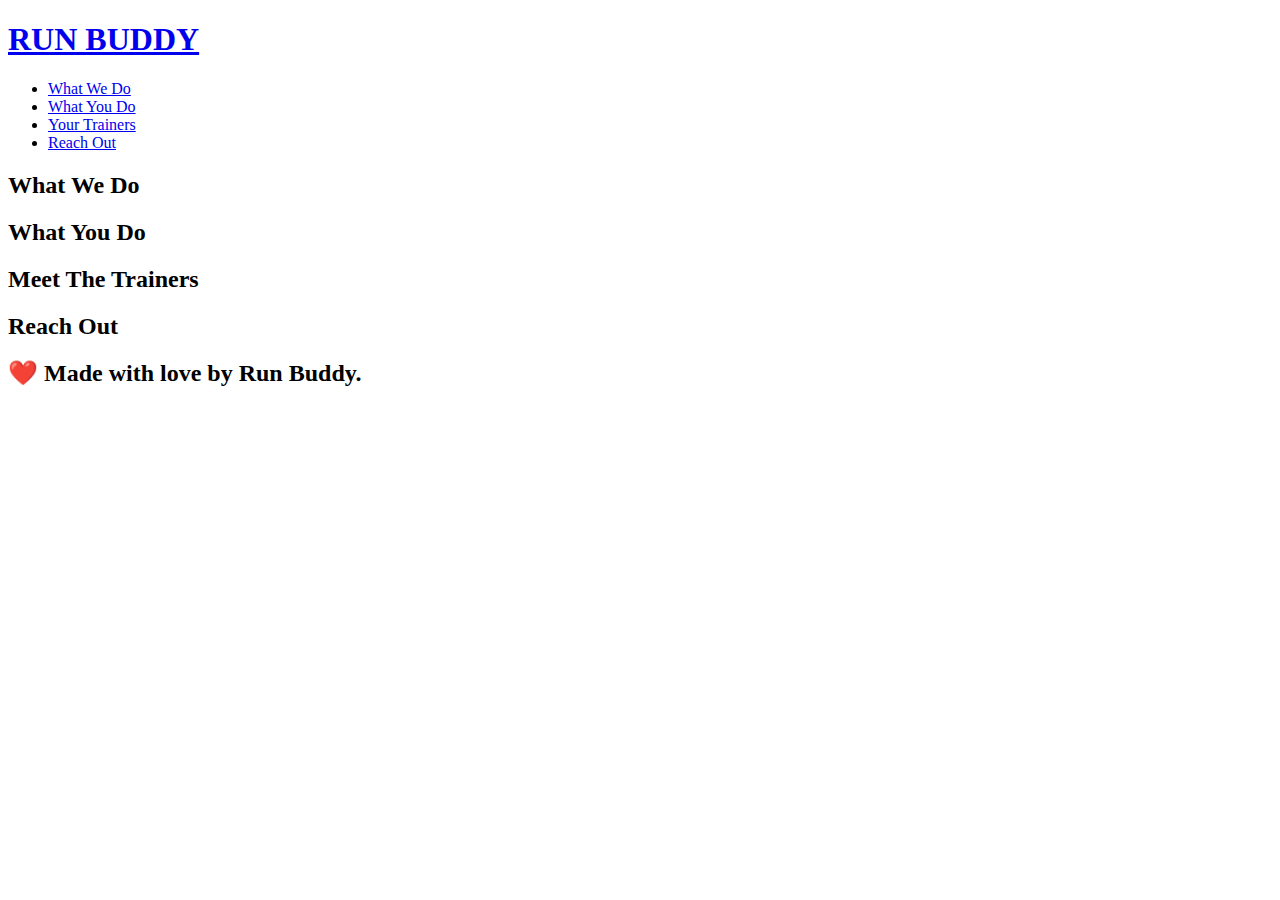
==== index.html @ e1e32506 "added <a href's" ====
<!DOCTYPE html>
<html lang="en">

<head>
    <meta charset="UTF-8"/>
    <title>Run Buddy</title>
</head>

<body>
    <!-- navigation -->
<header>
    <h1>
        <a href="/">RUN BUDDY</a>
    </h1>
    <nav><!-- Unordered list element -->
        <ul>
          <!-- List item element-->
          <li>
            <!-- Anchor element -->
            <a href="#what-we-do">What We Do</a>
          </li>
          <li>
            <a href="#what-you-do">What You Do</a>
          </li>
          <li>
            <a href="#your-trainers">Your Trainers</a>
          </li>
          <li>
            <a href="#reach-out">Reach Out</a>
          </li>
        </ul>
    </nav>
  </header>
  
  <!-- hero/jumbotron -->
  <section>
  </section>
  
  <!-- "what we do" section -->
  <section>
    <h2>What We Do</h2>
  </section>
  
  <!-- "what you do" section -->
  <section>
    <h2>What You Do</h2>
  </section>
  
  <!-- "meet the trainers" section -->
  <section>
    <h2>Meet The Trainers</h2>
  </section>
  
  <!-- "reach out" section -->
  <section>
    <h2>Reach Out</h2>
  </section>
  
  <!-- footer -->
  <footer>
    <h2>❤️ Made with love by Run Buddy.</h2>
  </footer>
</body>
</html>
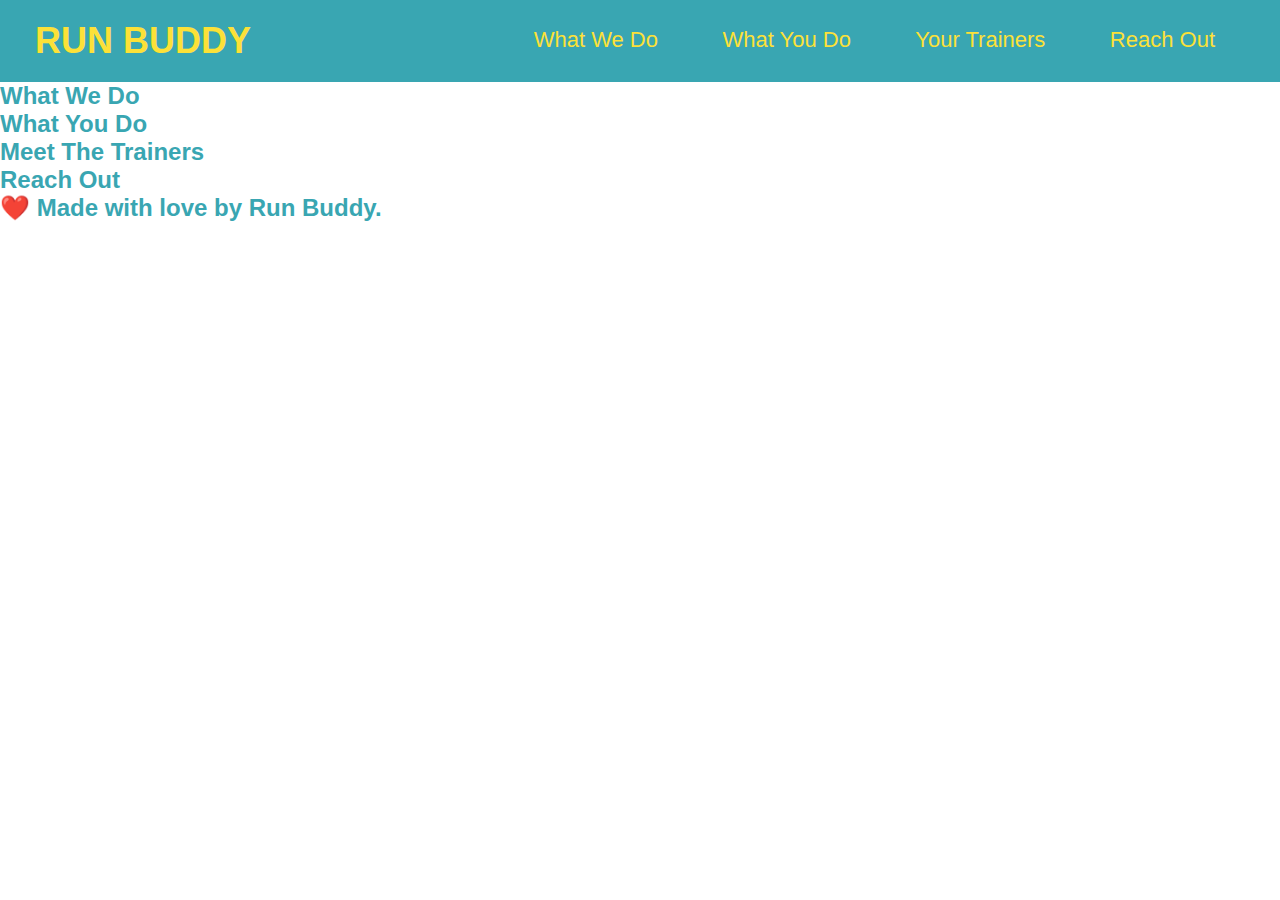
==== commit dd7326ea: "added details to header" ====
--- a/index.html
+++ b/index.html
@@ -4,10 +4,11 @@
 <head>
     <meta charset="UTF-8"/>
     <title>Run Buddy</title>
+    <link rel="stylesheet" href="./assets/css/style.css" />
 </head>
 
 <body>
-    <!-- navigation -->
+  
 <header>
     <h1>
         <a href="/">RUN BUDDY</a>
--- a/assets/css/style.css
+++ b/assets/css/style.css
@@ -0,0 +1,36 @@
+* {
+  margin: 0;
+  padding: 0;
+}
+body {
+  color: #39a6b2;
+  font-family: Helvetica, Arial, sans-serif;
+  }
+  header {
+    padding: 20px 35px;
+    background-color: #39a6b2;
+  }
+  header h1 {
+    font-weight: bold;
+    font-size: 36px;
+    color: #fce138;
+    margin: 0;
+    display: inline;
+  }
+  
+  header a {
+    text-decoration: none;
+    color: #fce138;
+  }
+  header nav {
+    float: right;
+    margin: 7px 0;
+  }
+  header nav ul li {
+    display: inline;
+  }
+  header nav ul li a {
+    margin: 0 30px;
+    font-weight: lighter;
+    font-size: 22px;
+  }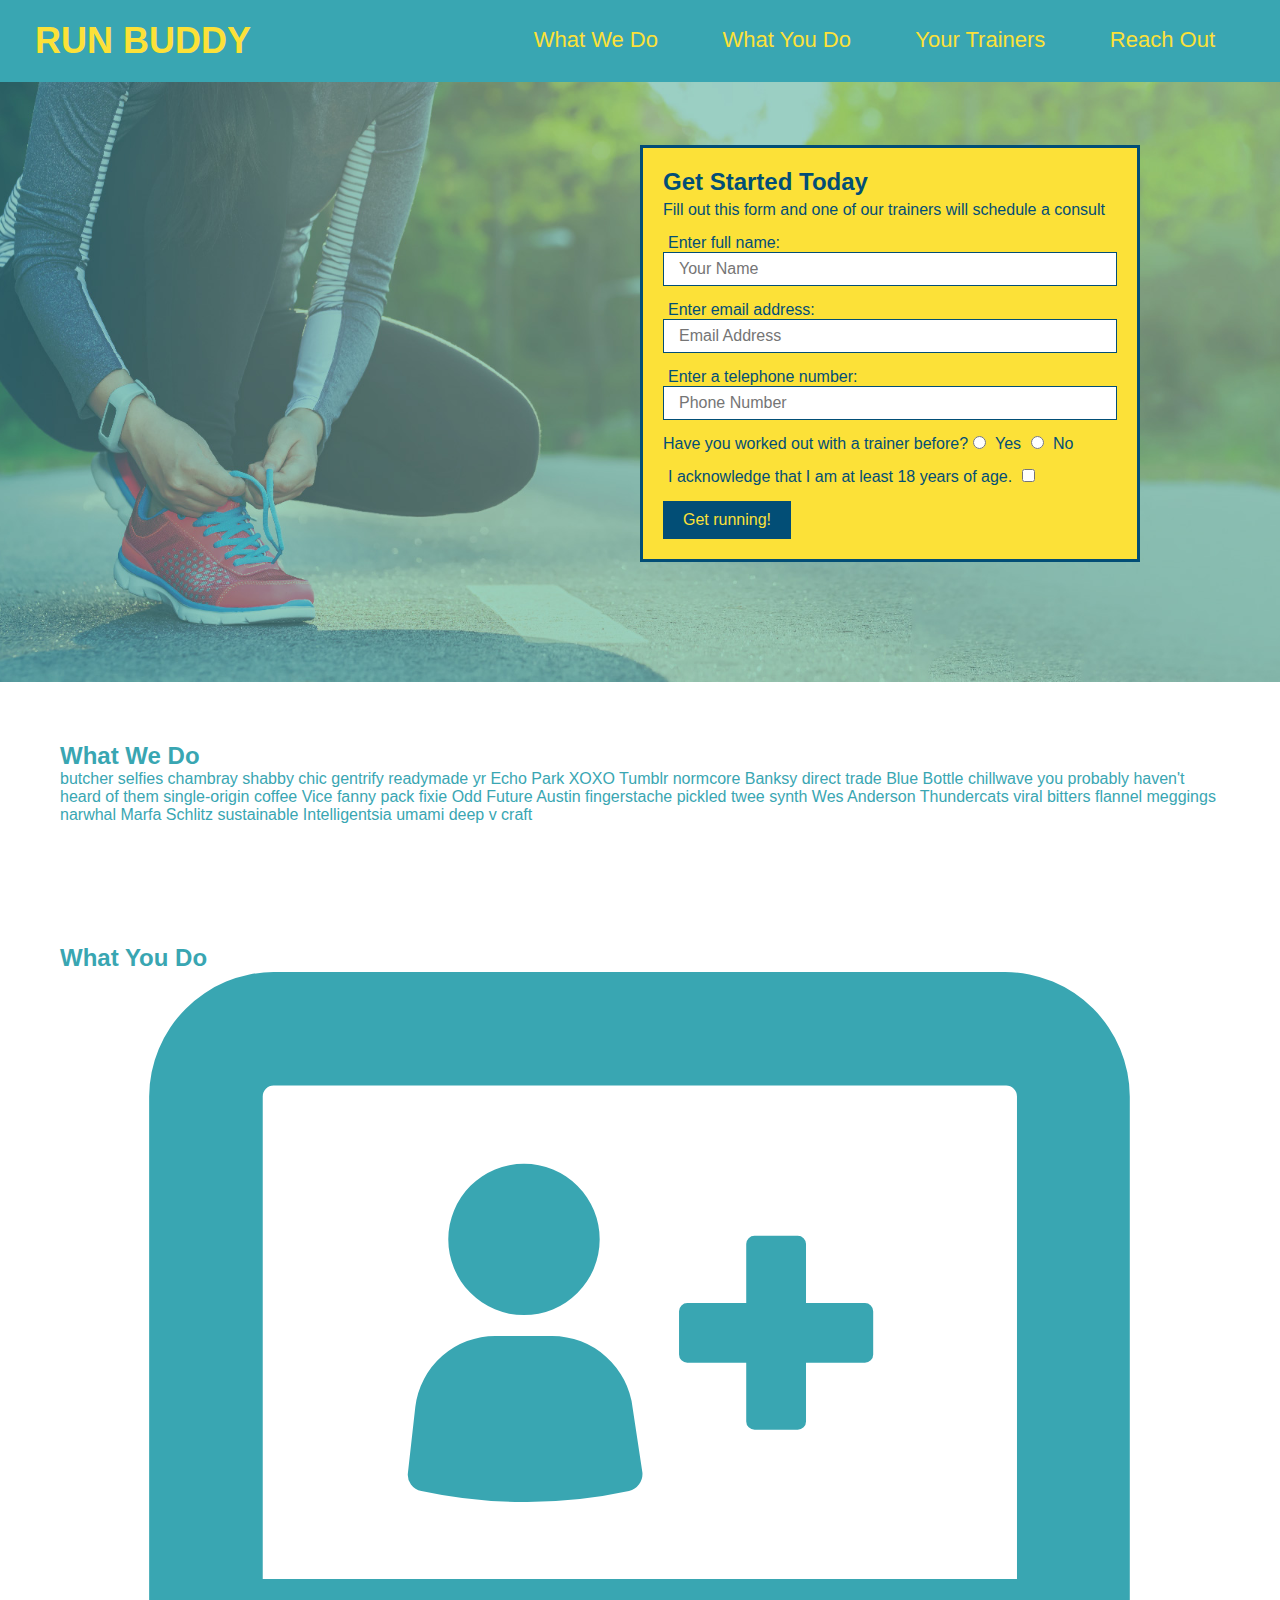
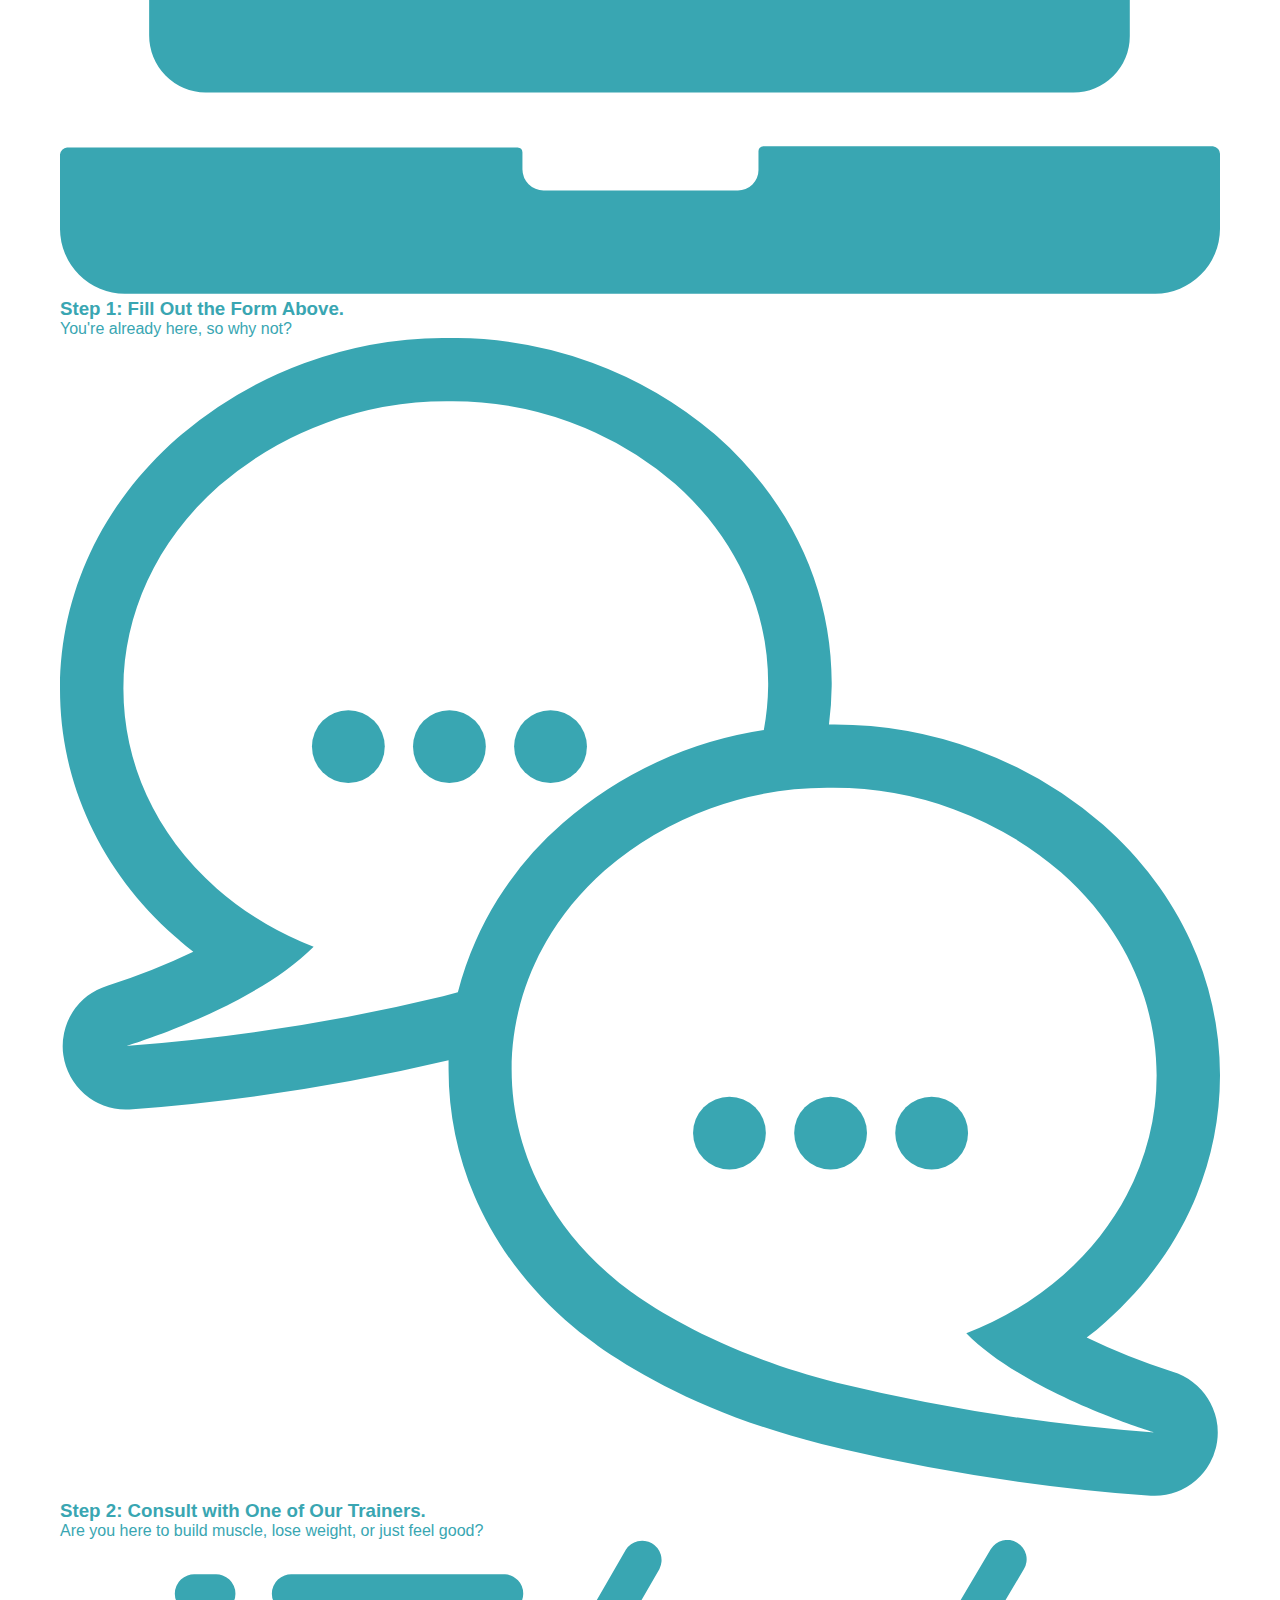
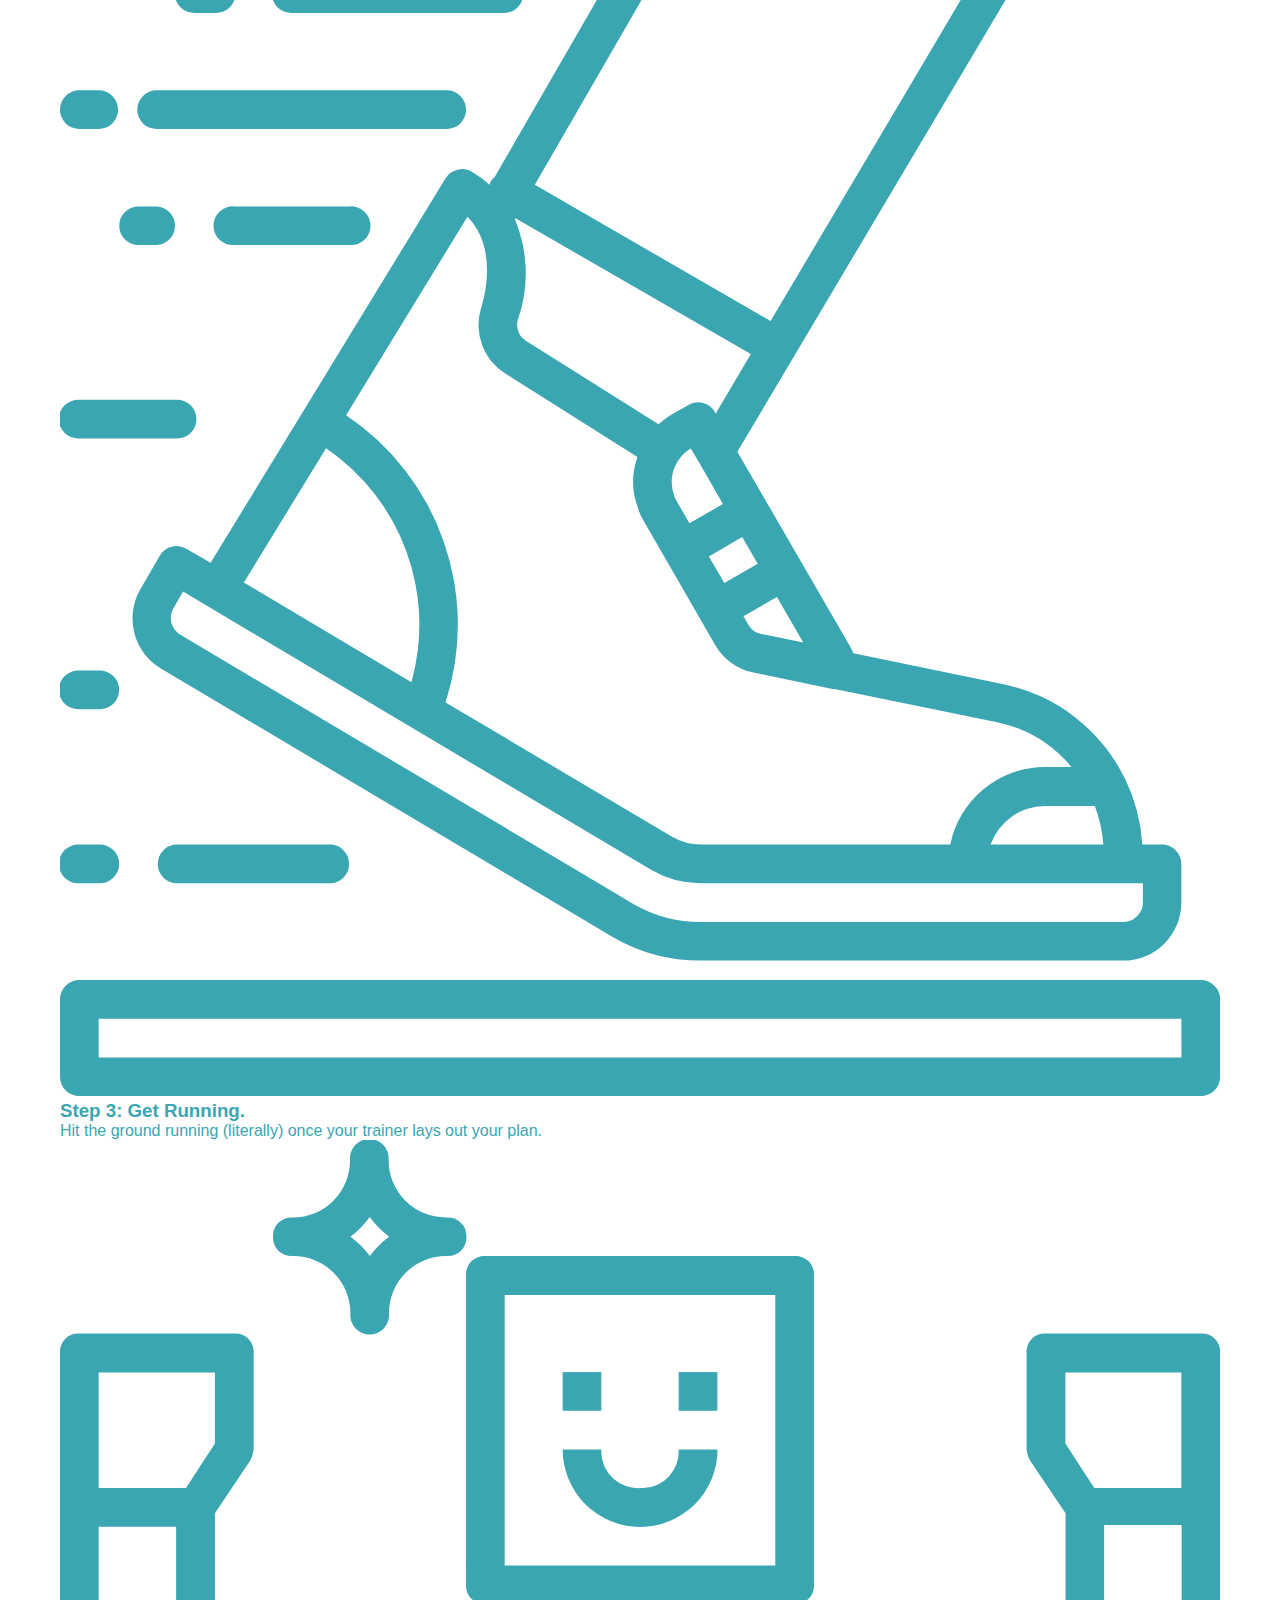
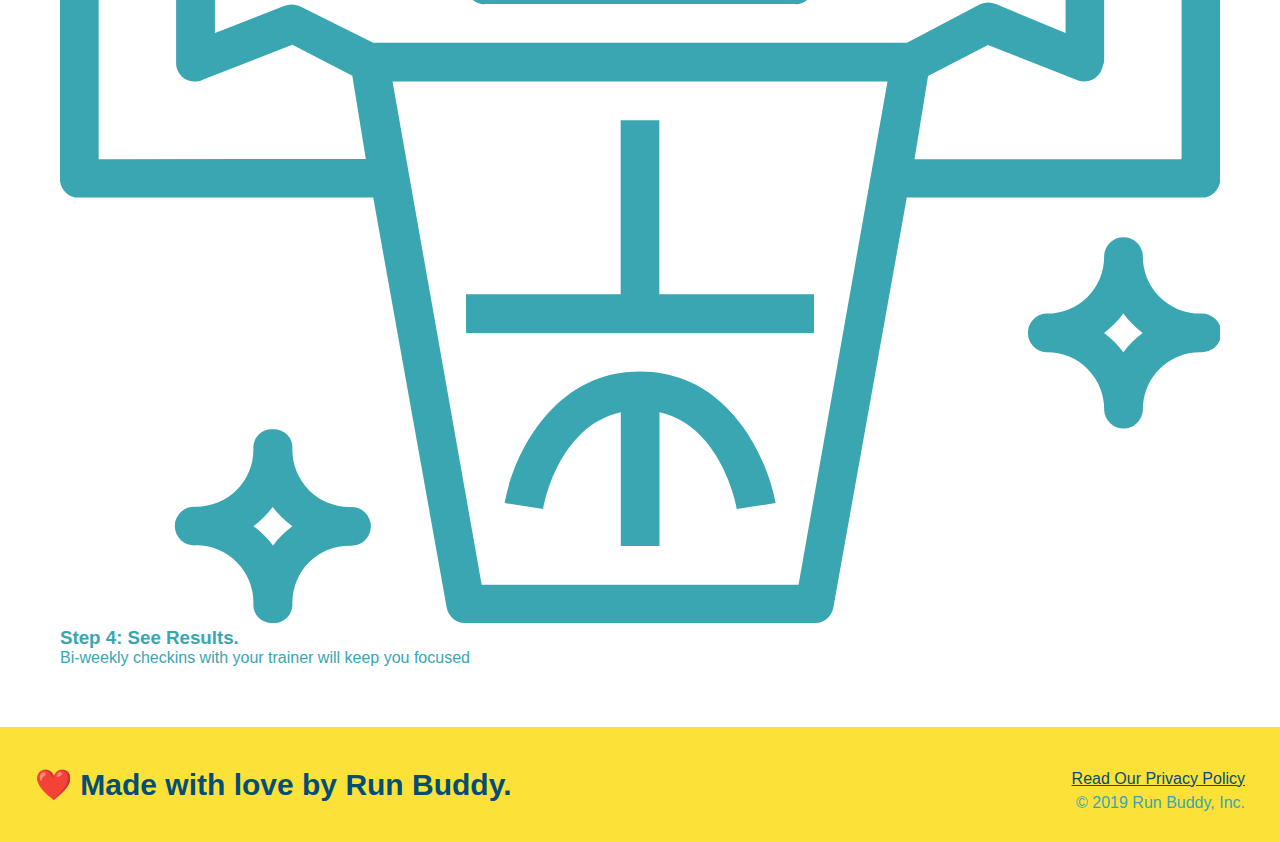
==== commit a3157966: "add what you do icons" ====
--- a/index.html
+++ b/index.html
@@ -8,7 +8,7 @@
 </head>
 
 <body>
-  
+
 <header>
     <h1>
         <a href="/">RUN BUDDY</a>
@@ -33,33 +33,87 @@
     </nav>
   </header>
   
-  <!-- hero/jumbotron -->
-  <section>
+  <!-- hero -->
+  <section class="hero">
+    <div class="hero-form">
+      <h3>Get Started Today</h3>
+      <p>Fill out this form and one of our trainers will schedule a consult</p>
+      <!-- Add form element -->
+  <form>
+  <label for="name">Enter full name:</label>
+  <input type="text" placeholder="Your Name" name="name" id="name" class="form-input">
+ 
+  <label for="email">Enter email address:</label>
+ <input type="text" placeholder="Email Address" name="email" id="email" class="form-input">
+ 
+ <label for="phone">Enter a telephone number:</label>
+ <input type="text" placeholder="Phone Number" name="phone" id="phone" class="form-input">
+ <p>
+  Have you worked out with a trainer before?
+  <input type="radio" name="trainer-confirm" id="trainer-yes" />
+  <label for="trainer-yes">Yes</label>
+  <input type="radio" name="trainer-confirm" id="trainer-no" />
+  <label for="trainer-no">No</label>
+</p>
+<p>
+  <label for="checkbox" >
+    I acknowledge that I am at least 18 years of age.
+  </label>
+  <input type="checkbox" name="age-confirm" id="checkbox" />
+</p>
+<button type="submit">
+  Get running!
+</button>
+  </form>
+    </div>
   </section>
+  <!-- end hero -->
   
   <!-- "what we do" section -->
-  <section>
+  <section id="what-we-do">
     <h2>What We Do</h2>
+    <p>
+      butcher selfies chambray shabby chic gentrify readymade yr Echo Park XOXO Tumblr normcore Banksy direct trade Blue Bottle chillwave you probably haven't heard of them single-origin coffee Vice fanny pack fixie Odd Future Austin fingerstache pickled twee synth Wes Anderson Thundercats viral bitters flannel meggings narwhal Marfa Schlitz sustainable Intelligentsia umami deep v craft
+    </p>
   </section>
   
   <!-- "what you do" section -->
-  <section>
+  <section id="what-you-do">
     <h2>What You Do</h2>
-  </section>
+    
+    <div>
+      <!-- insert this img element -->
+      <img src="./assets/images/step-1.svg" alt="" />
+      <h3>Step 1: Fill Out the Form Above.</h3>
+      <p>You're already here, so why not?</p>
+    </div>
   
-  <!-- "meet the trainers" section -->
-  <section>
-    <h2>Meet The Trainers</h2>
-  </section>
+    <div>
+      <img src="./assets/images/step-2.svg" alt="" />
+      <h3>Step 2: Consult with One of Our Trainers.</h3>
+      <p>Are you here to build muscle, lose weight, or just feel good?</p>
+    </div>
   
-  <!-- "reach out" section -->
-  <section>
-    <h2>Reach Out</h2>
+    <div>
+      <img src="./assets/images/step-3.svg" alt="" />
+      <h3>Step 3: Get Running.</h3>
+      <p>Hit the ground running (literally) once your trainer lays out your plan.</p>
+    </div>
+  
+    <div>
+      <img src="./assets/images/step-4.svg" alt="" />
+      <h3>Step 4: See Results.</h3>
+      <p>Bi-weekly checkins with your trainer will keep you focused</p>
+    </div>
   </section>
   
   <!-- footer -->
   <footer>
     <h2>❤️ Made with love by Run Buddy.</h2>
+    <div>
+      <a href="#">Read Our Privacy Policy</a><br />
+      &copy; 2019 Run Buddy, Inc.
+    </div>
   </footer>
 </body>
 </html>--- a/assets/css/style.css
+++ b/assets/css/style.css
@@ -1,6 +1,7 @@
 * {
   margin: 0;
   padding: 0;
+  box-sizing: border-box;
 }
 body {
   color: #39a6b2;
@@ -33,4 +34,73 @@
     margin: 0 30px;
     font-weight: lighter;
     font-size: 22px;
-  }+  }
+  footer {
+    background: #fce138;
+    width: 100%;
+    padding: 40px 35px;
+  }
+  footer h2 {
+    display: inline;
+    color: #024e76;
+    font-size: 30px;
+    margin: 0;
+  }
+  footer div {
+    float: right;
+    line-height: 1.5;
+    text-align: right;
+  }
+  footer a {
+    color: #024e76;
+  }
+  section {
+    padding: 60px;
+  }
+  /* Hero Style Start */
+.hero {
+  background-image: url("../images/hero-bg.jpg");
+  height: 600px;
+  background-size: cover;
+  background-position: center;
+  position: relative;
+}
+.hero-form button {
+  color: #fce138;
+  background-color: #024e76;
+  border: none;
+  padding: 10px 20px;
+  font-size: 16px;
+}
+/* Hero Style End */
+.hero-form {
+  border: solid 3px #024e76;
+  background-color: #fce138;
+  padding: 20px;
+  width: 500px;
+  color: #024e76;
+  position: absolute;
+  bottom: 120px;
+  right: 140px;
+}
+.hero-form h3 {
+  font-size: 24px;
+  margin: 0;
+}
+
+.hero-form p {
+  margin: 5px 0 15px 0;
+}
+
+.form-input {
+  border: 1px solid #024e76;
+  display: block;
+  padding: 7px 15px;
+  font-size: 16px;
+  color: #024e76;
+  width: 100%;
+  margin-bottom: 15px;
+}
+.hero-form label {
+  margin: 0 5px;
+}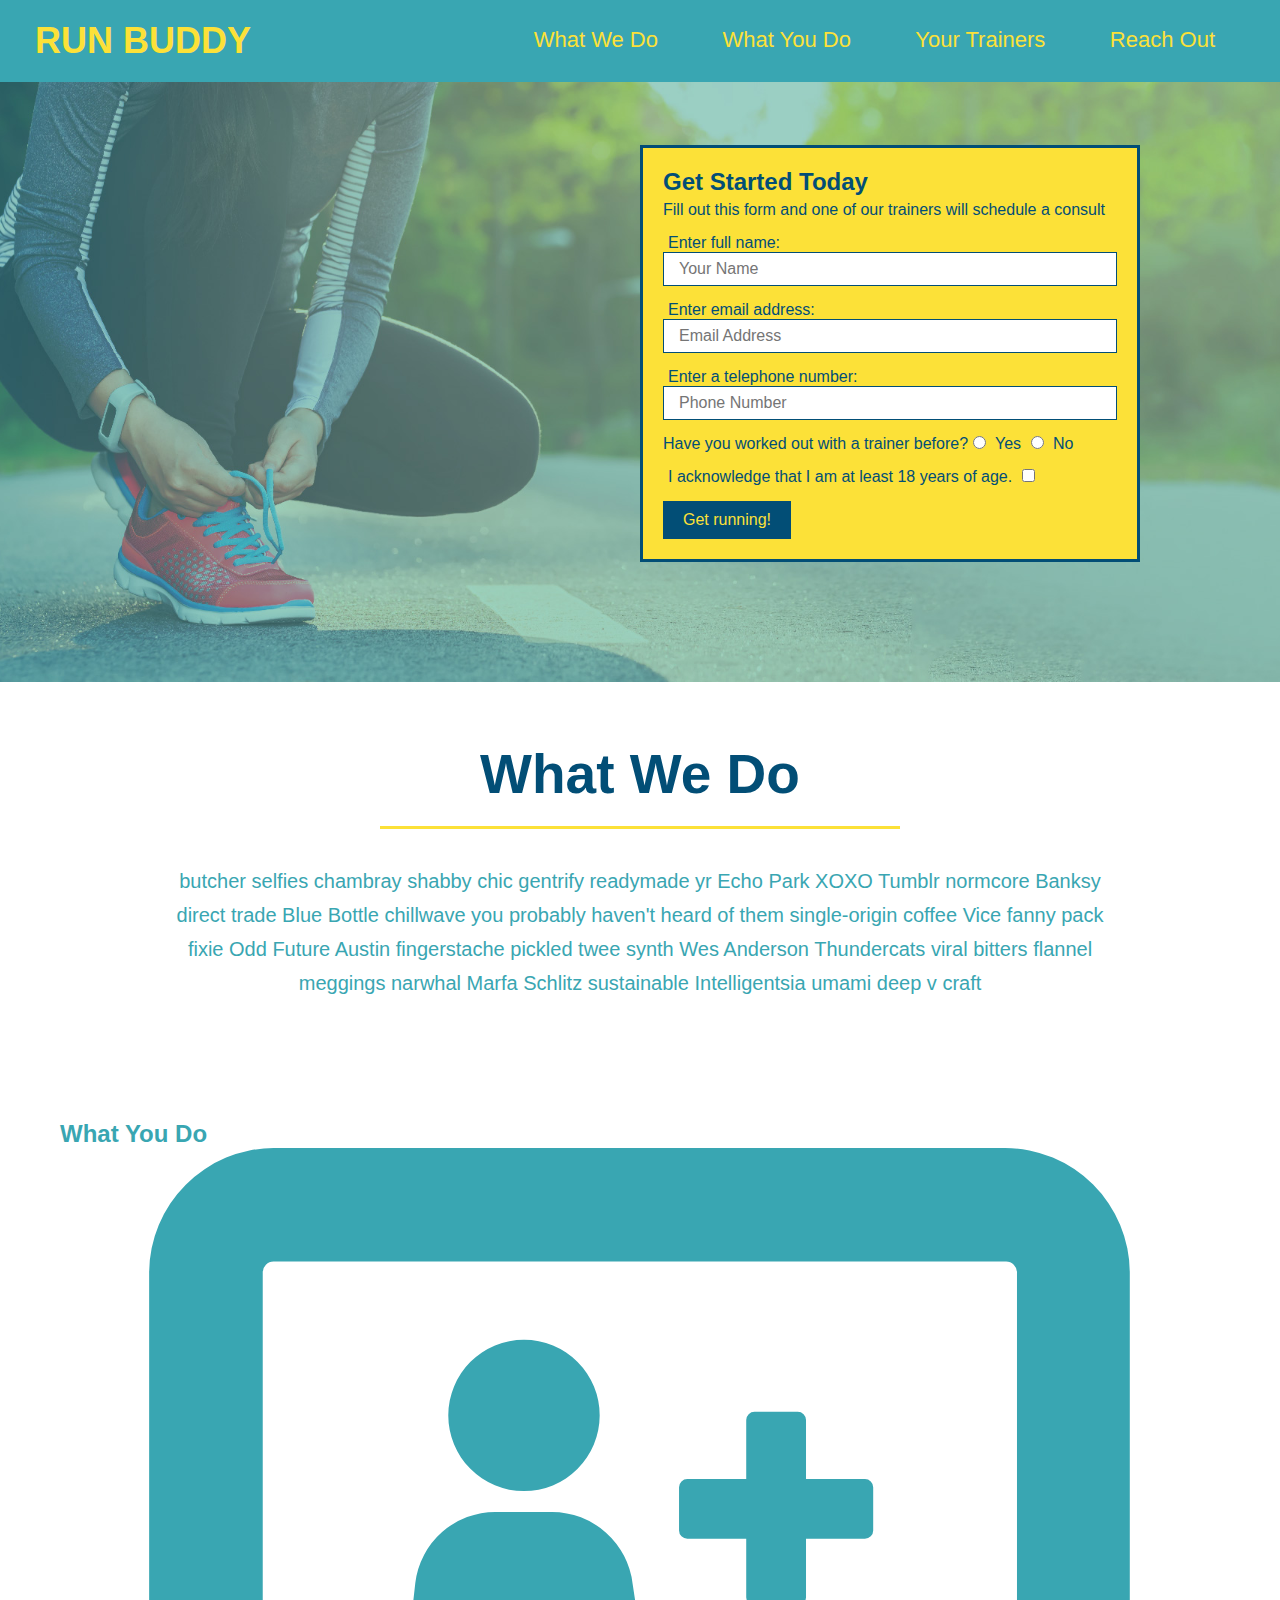
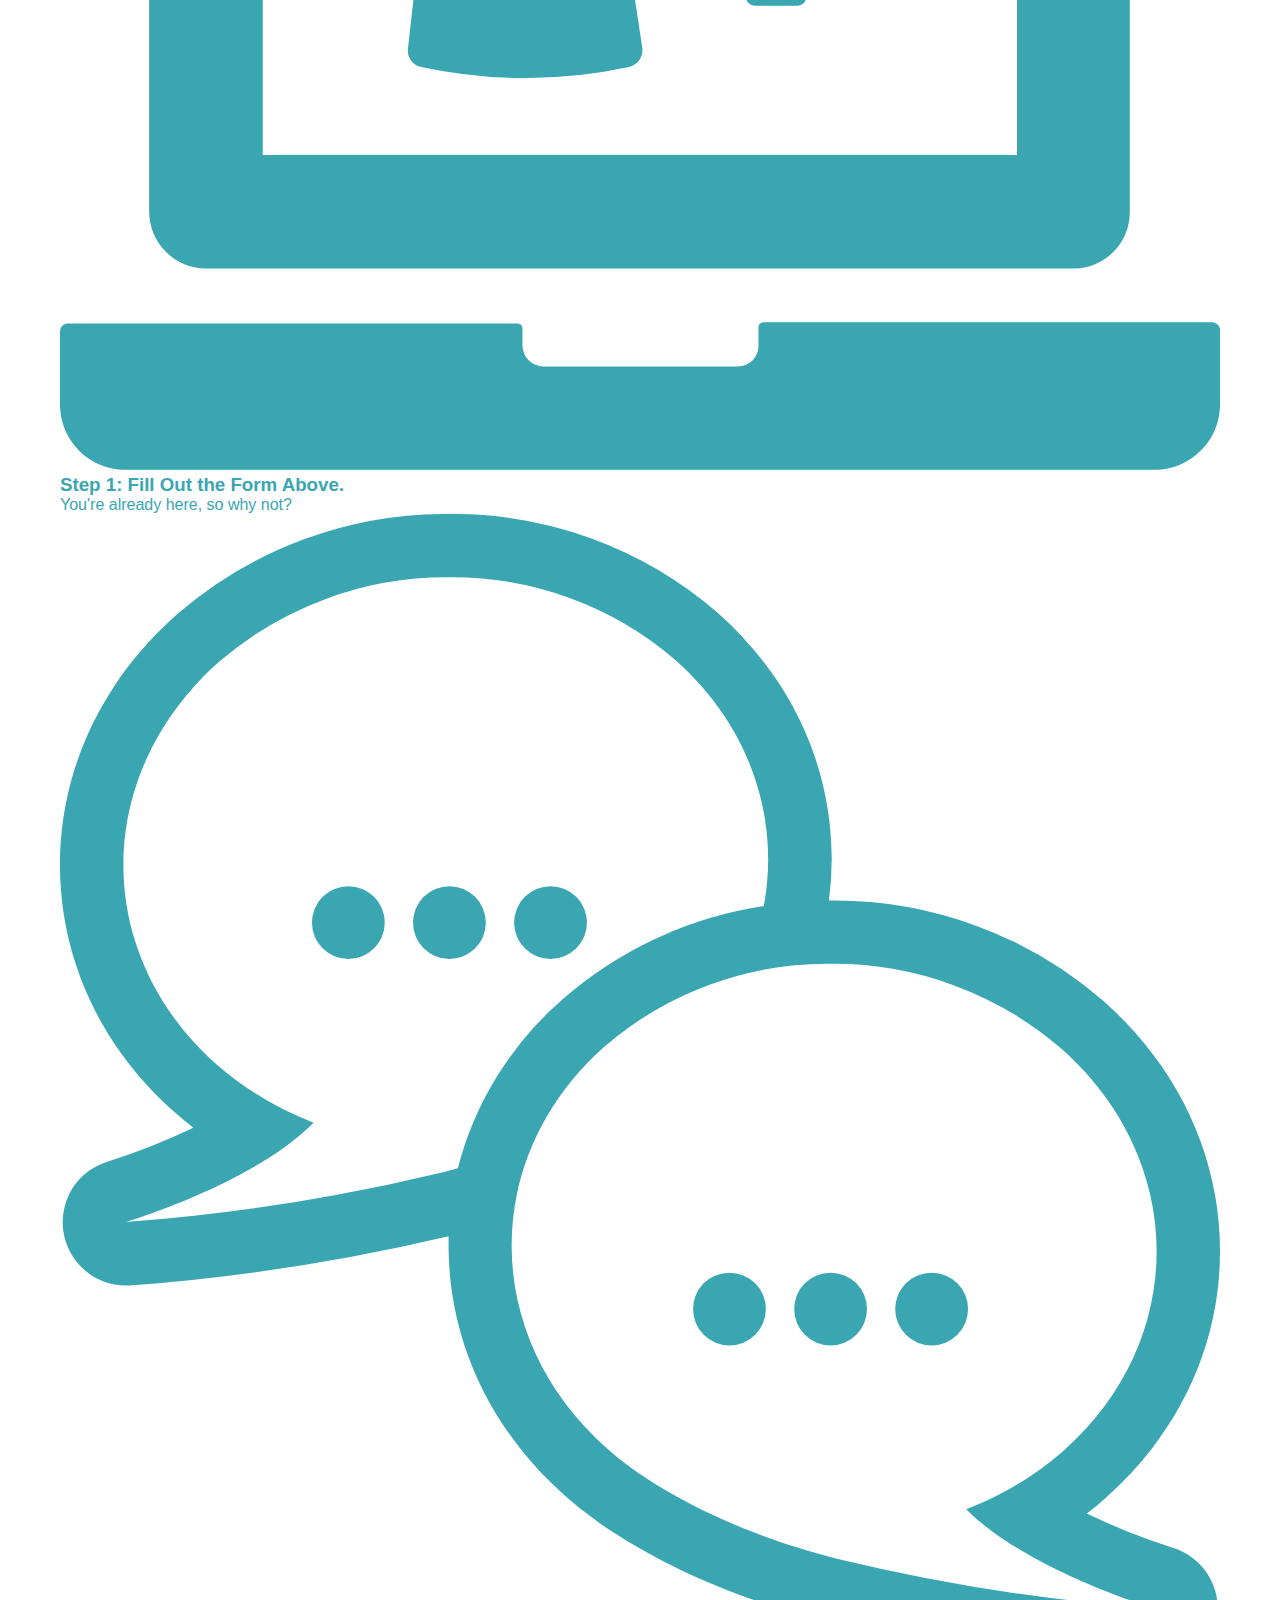
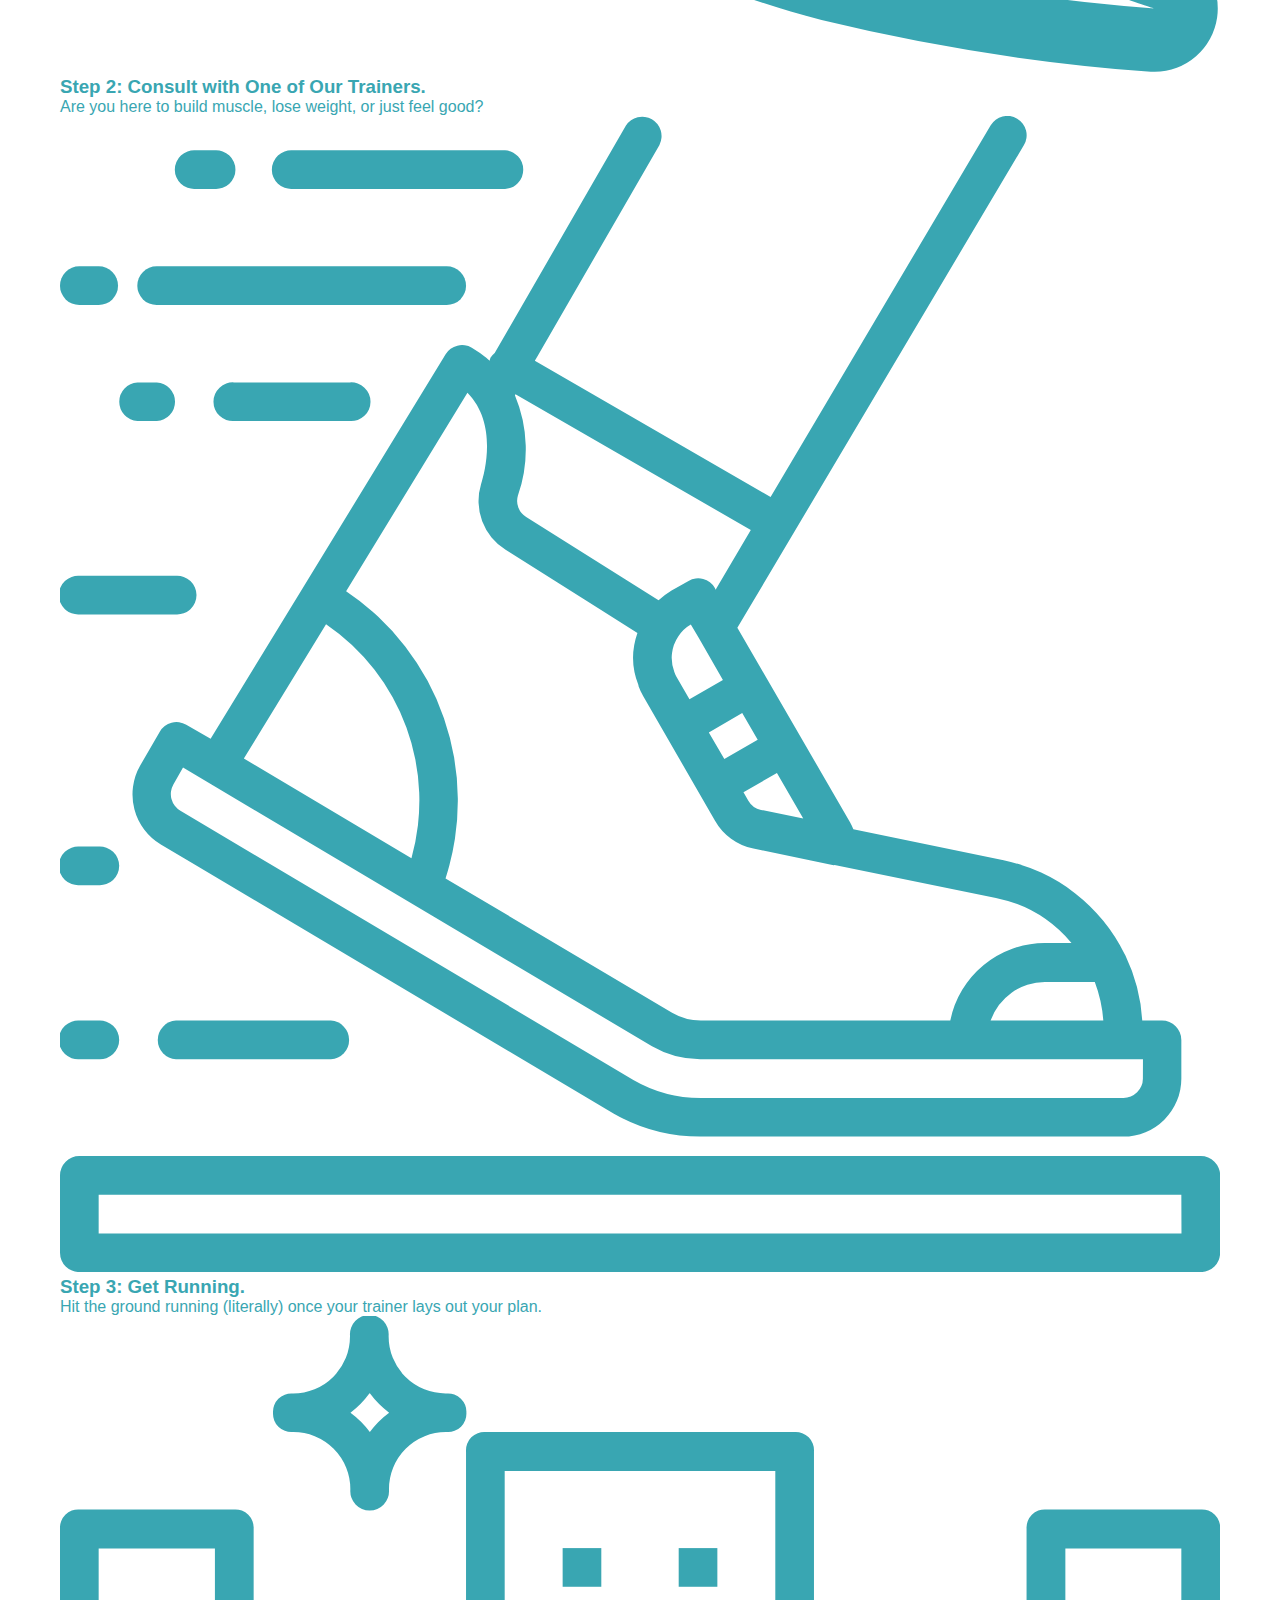
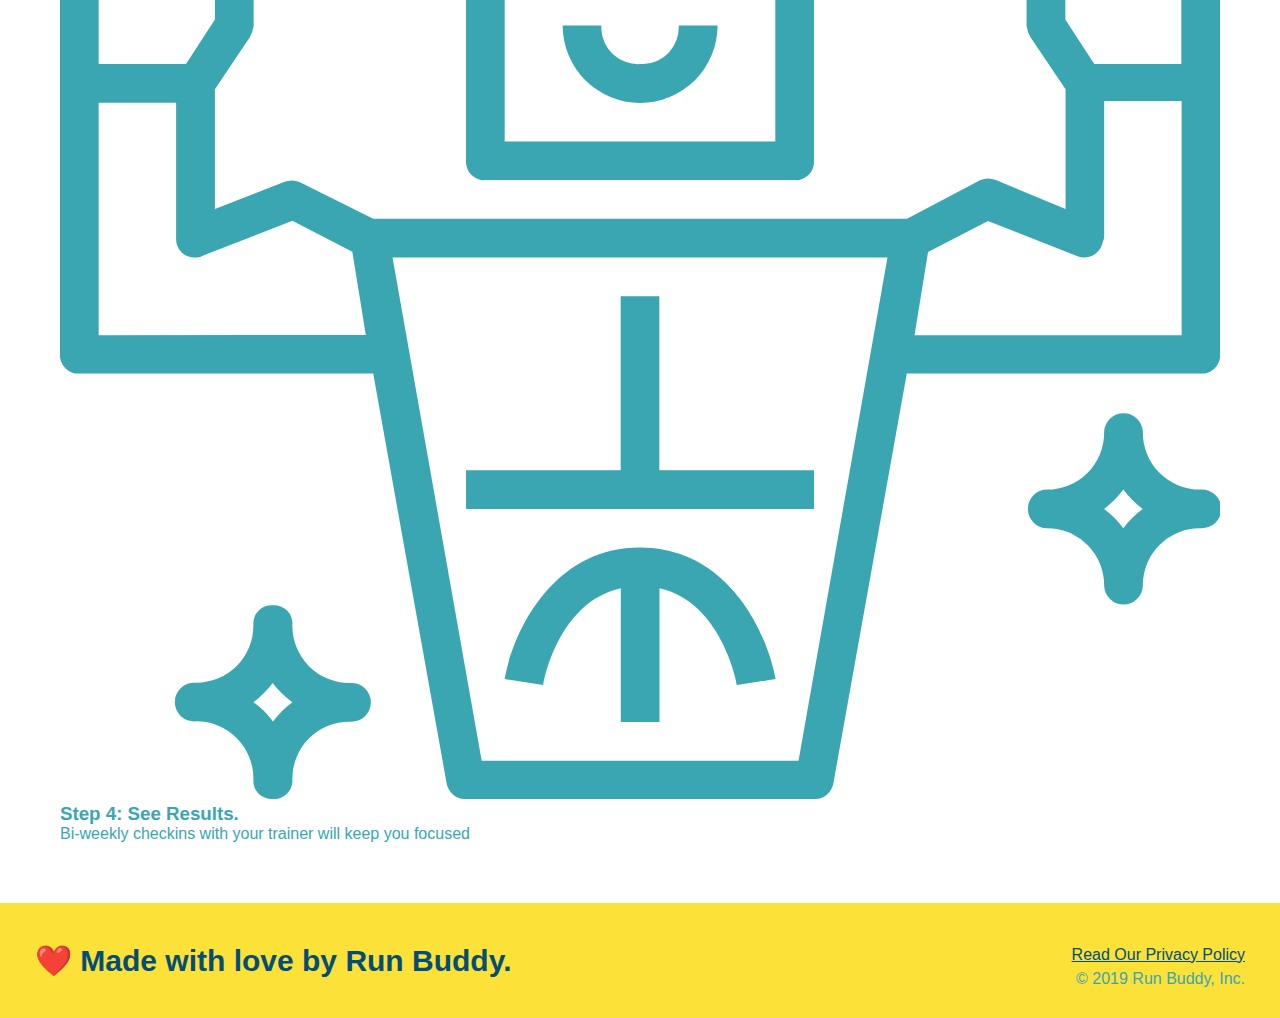
==== commit 83cd0ee8: "style what we do section" ====
--- a/index.html
+++ b/index.html
@@ -70,7 +70,7 @@
   <!-- end hero -->
   
   <!-- "what we do" section -->
-  <section id="what-we-do">
+  <section id="what-we-do" class="intro">
     <h2>What We Do</h2>
     <p>
       butcher selfies chambray shabby chic gentrify readymade yr Echo Park XOXO Tumblr normcore Banksy direct trade Blue Bottle chillwave you probably haven't heard of them single-origin coffee Vice fanny pack fixie Odd Future Austin fingerstache pickled twee synth Wes Anderson Thundercats viral bitters flannel meggings narwhal Marfa Schlitz sustainable Intelligentsia umami deep v craft
--- a/assets/css/style.css
+++ b/assets/css/style.css
@@ -103,4 +103,21 @@
 }
 .hero-form label {
   margin: 0 5px;
+}
+.intro {
+  text-align: center;
+}.intro h2 {
+  font-size: 55px;
+  color: #024e76;
+  margin-bottom: 35px;
+  padding: 0 100px 20px 100px;
+  border-bottom: 3px solid #fce138;
+  display: inline-block;
+}
+.intro p {
+  line-height: 1.7;
+  color: #39a6b2;
+  width: 80%;
+  font-size: 20px;
+  margin: 0 auto;
 }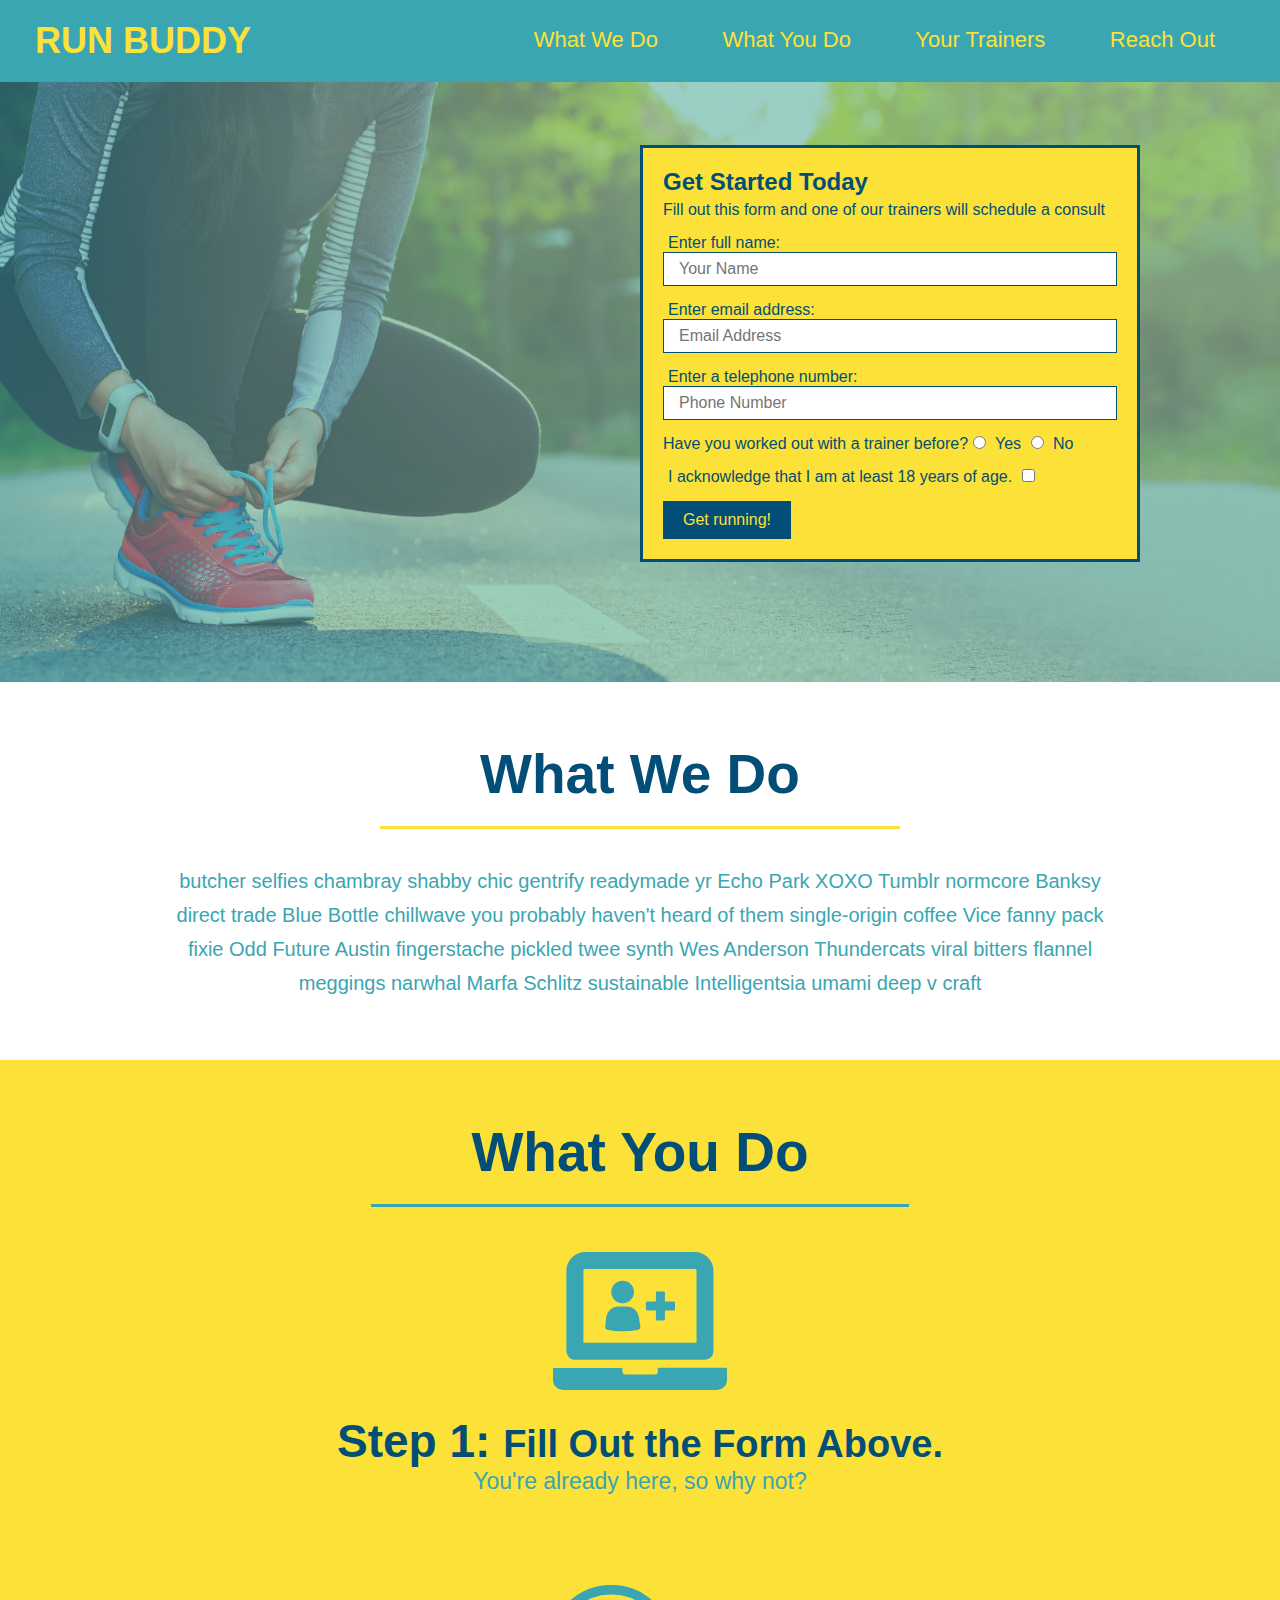
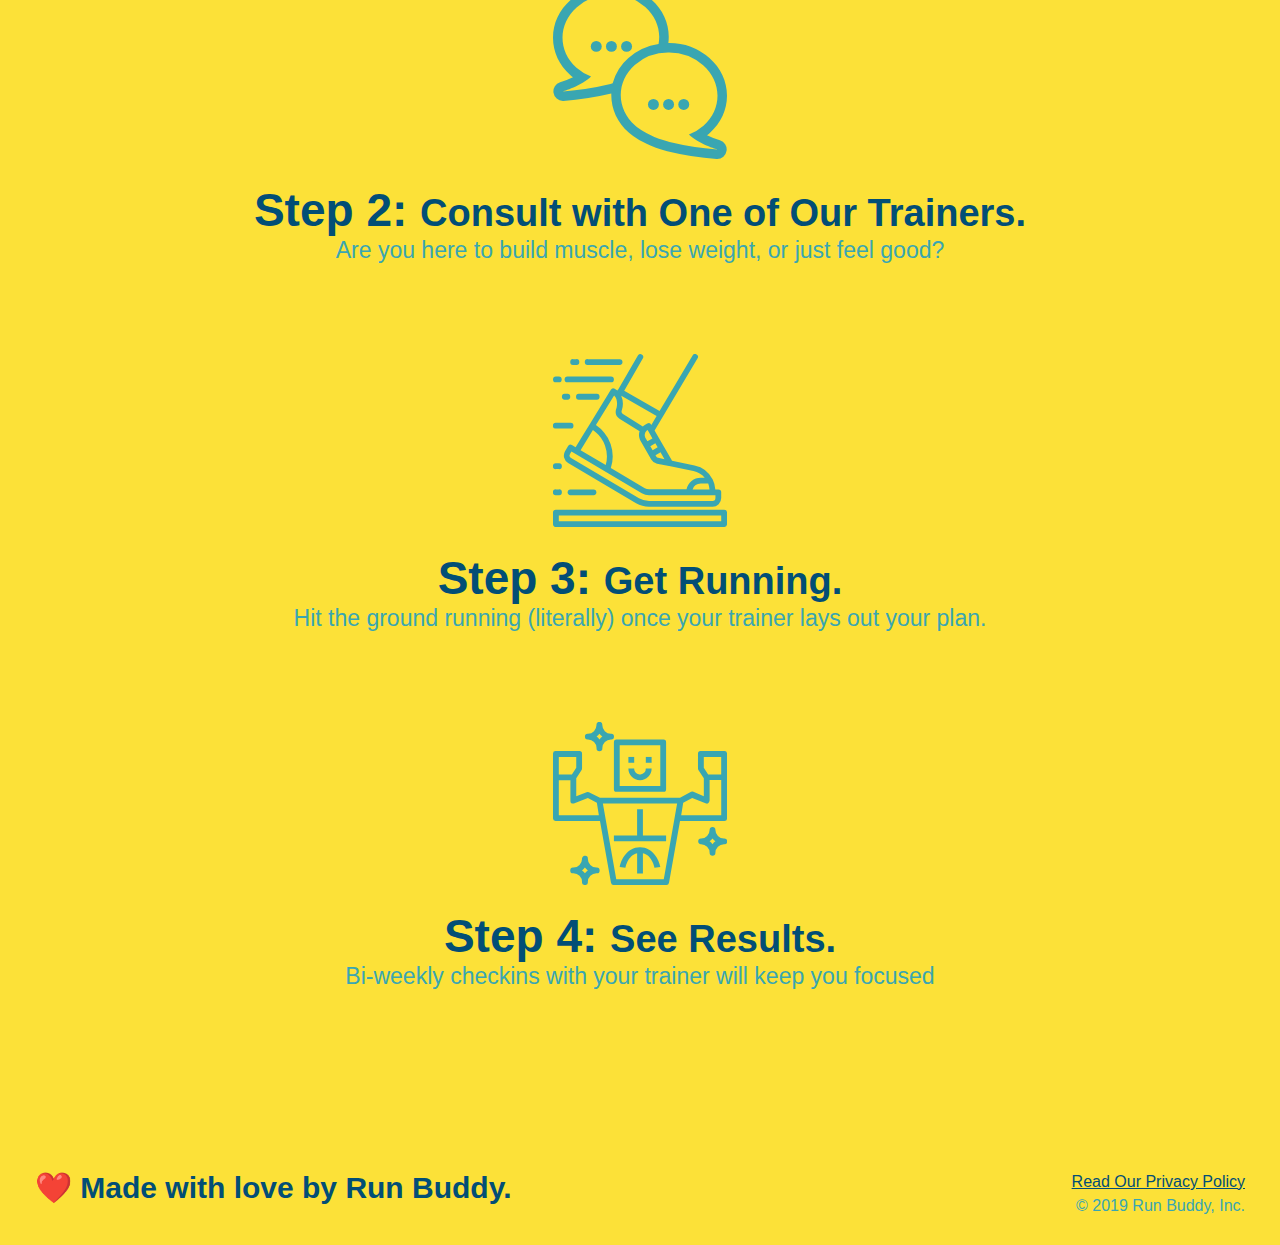
==== commit f2ba9956: "style what you do section" ====
--- a/index.html
+++ b/index.html
@@ -71,38 +71,38 @@
   
   <!-- "what we do" section -->
   <section id="what-we-do" class="intro">
-    <h2>What We Do</h2>
+    <h2 class="section-title primary-border">What We Do</h2>
     <p>
       butcher selfies chambray shabby chic gentrify readymade yr Echo Park XOXO Tumblr normcore Banksy direct trade Blue Bottle chillwave you probably haven't heard of them single-origin coffee Vice fanny pack fixie Odd Future Austin fingerstache pickled twee synth Wes Anderson Thundercats viral bitters flannel meggings narwhal Marfa Schlitz sustainable Intelligentsia umami deep v craft
     </p>
   </section>
   
   <!-- "what you do" section -->
-  <section id="what-you-do">
-    <h2>What You Do</h2>
+  <section id="what-you-do" class="steps">
+    <h2 class="section-title secondary-border">What You Do</h2>
     
     <div>
       <!-- insert this img element -->
       <img src="./assets/images/step-1.svg" alt="" />
-      <h3>Step 1: Fill Out the Form Above.</h3>
+      <h3>Step 1: <span>Fill Out the Form Above.</span></h3>
       <p>You're already here, so why not?</p>
     </div>
   
     <div>
       <img src="./assets/images/step-2.svg" alt="" />
-      <h3>Step 2: Consult with One of Our Trainers.</h3>
+      <h3>Step 2: <span>Consult with One of Our Trainers.</span></h3>
       <p>Are you here to build muscle, lose weight, or just feel good?</p>
     </div>
   
     <div>
       <img src="./assets/images/step-3.svg" alt="" />
-      <h3>Step 3: Get Running.</h3>
+      <h3>Step 3: <span>Get Running.</span></h3>
       <p>Hit the ground running (literally) once your trainer lays out your plan.</p>
     </div>
   
     <div>
       <img src="./assets/images/step-4.svg" alt="" />
-      <h3>Step 4: See Results.</h3>
+      <h3>Step 4: <span>See Results.</span></h3>
       <p>Bi-weekly checkins with your trainer will keep you focused</p>
     </div>
   </section>
--- a/assets/css/style.css
+++ b/assets/css/style.css
@@ -106,13 +106,6 @@
 }
 .intro {
   text-align: center;
-}.intro h2 {
-  font-size: 55px;
-  color: #024e76;
-  margin-bottom: 35px;
-  padding: 0 100px 20px 100px;
-  border-bottom: 3px solid #fce138;
-  display: inline-block;
 }
 .intro p {
   line-height: 1.7;
@@ -120,4 +113,46 @@
   width: 80%;
   font-size: 20px;
   margin: 0 auto;
+}
+.steps {
+  text-align: center;
+  background: #fce138;
+}
+.section-title {
+  font-size: 55px;
+  color: #024e76;
+  margin-bottom: 35px;
+  padding: 0 100px 20px 100px;
+  display: inline-block;
+  border-bottom: 3px solid;
+}
+
+.primary-border {
+  border-color: #fce138;
+}
+
+.secondary-border {
+  border-color: #39a6b2;
+}
+.steps div {
+  margin-bottom: 80px;
+}
+
+.steps img {
+  width: 15%;
+  margin: 10px 0;
+}
+
+.steps h3 {
+  color: #024e76;
+  font-size: 46px;
+  margin-top: 10px;
+}
+
+.steps p {
+  color: #39a6b2;
+  font-size: 23px;
+}
+.steps span {
+  font-size: 38px;
 }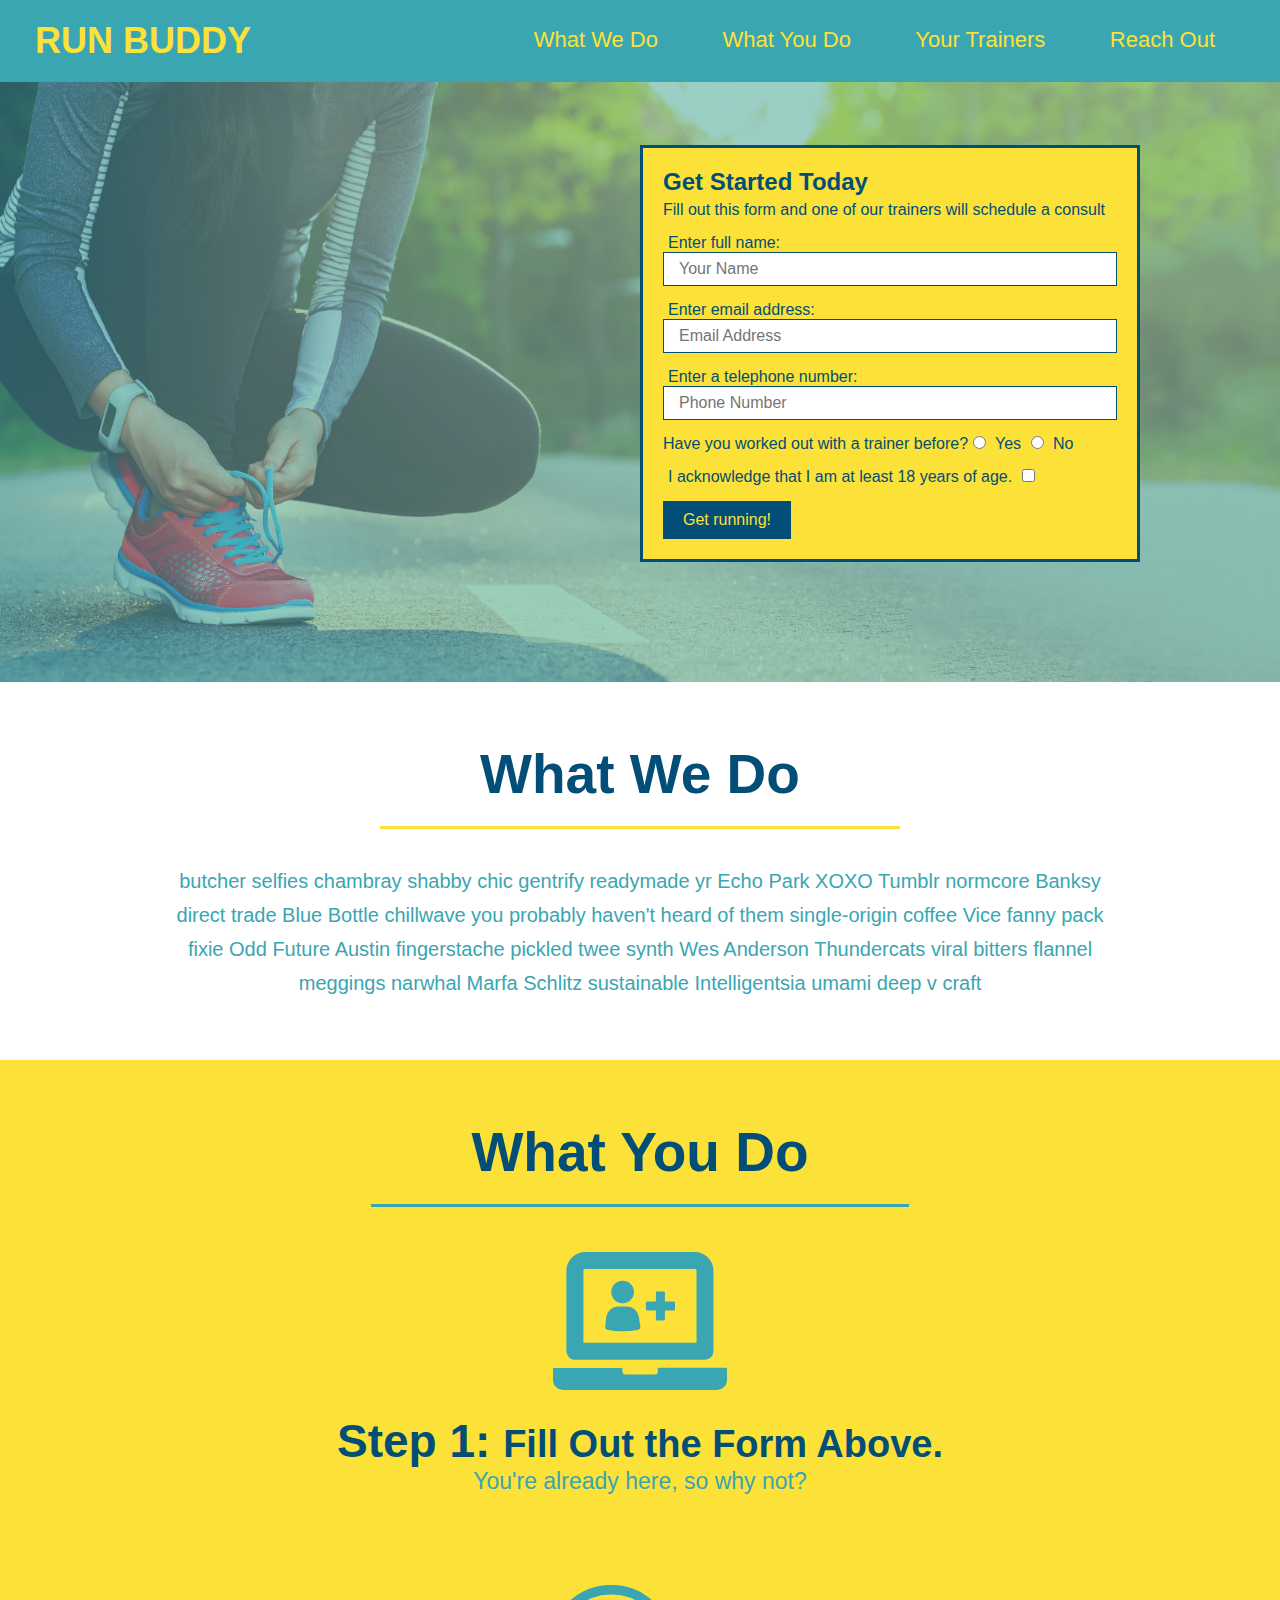
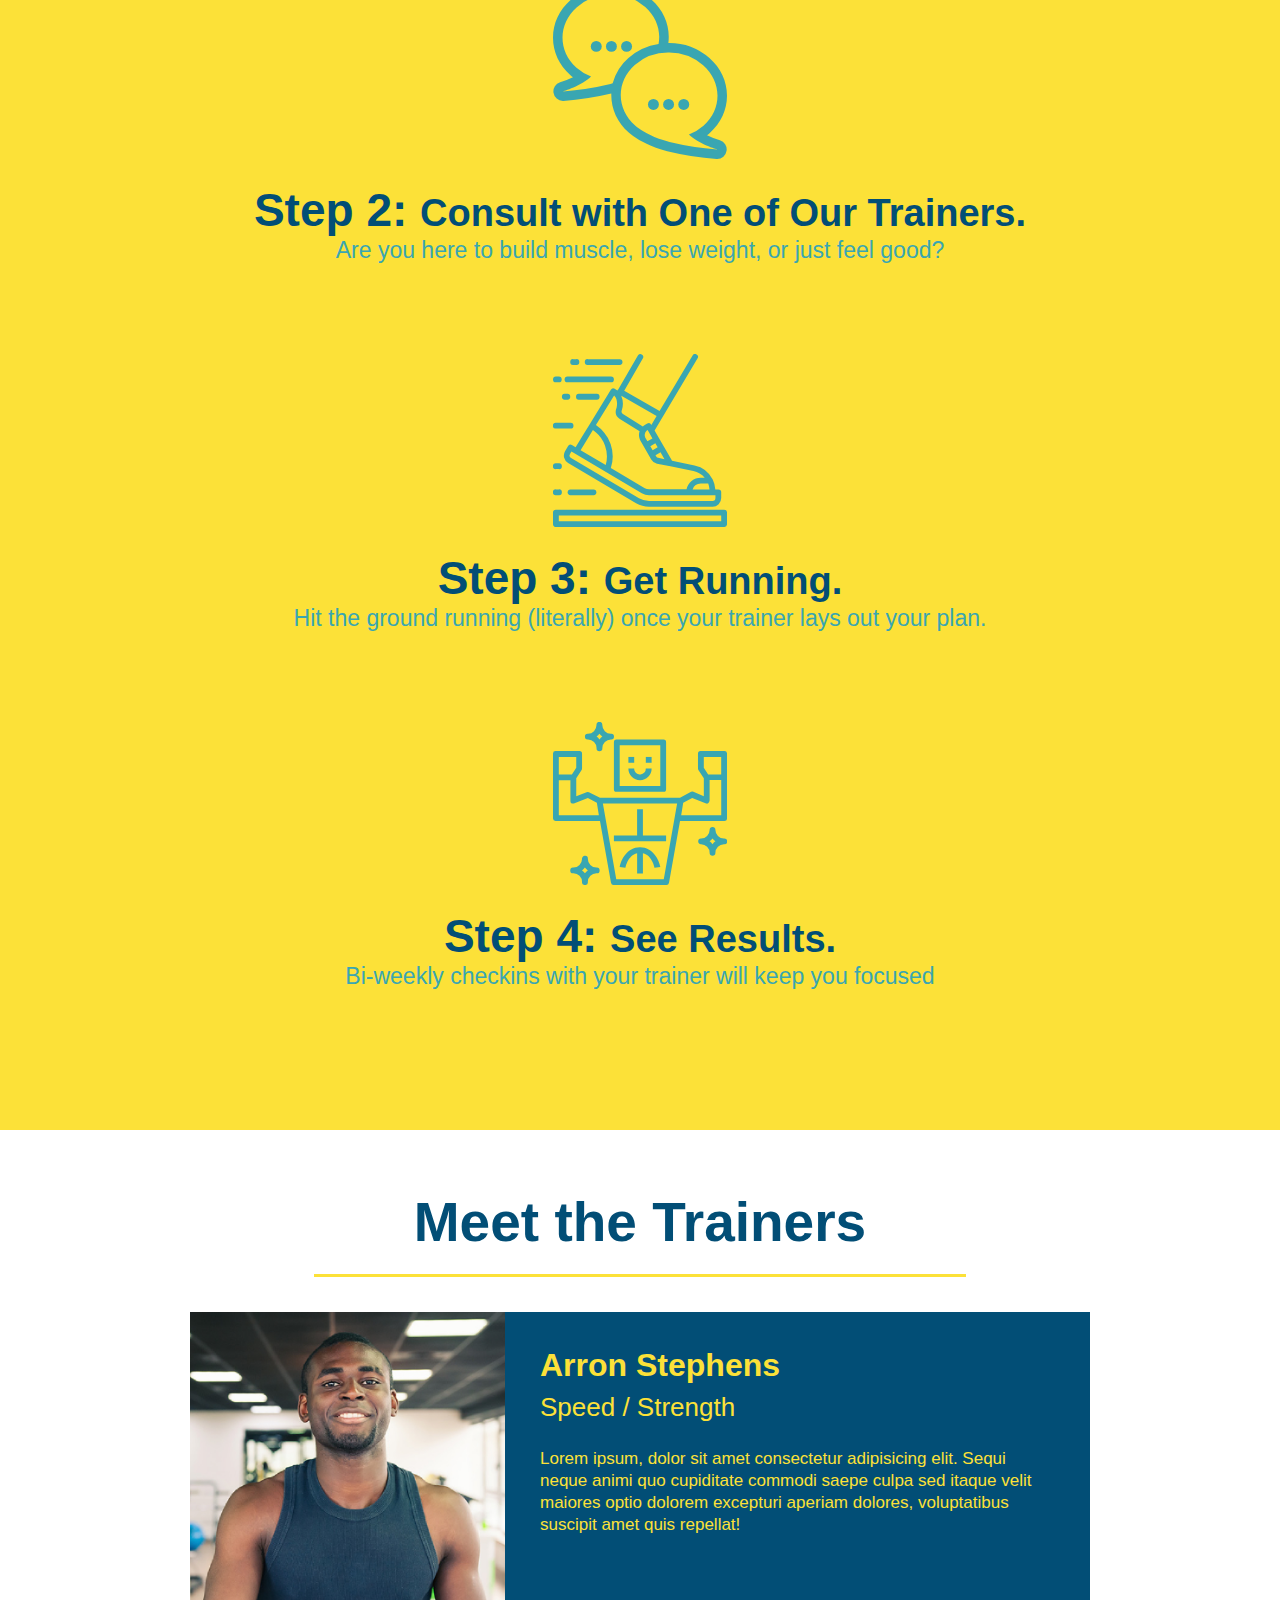
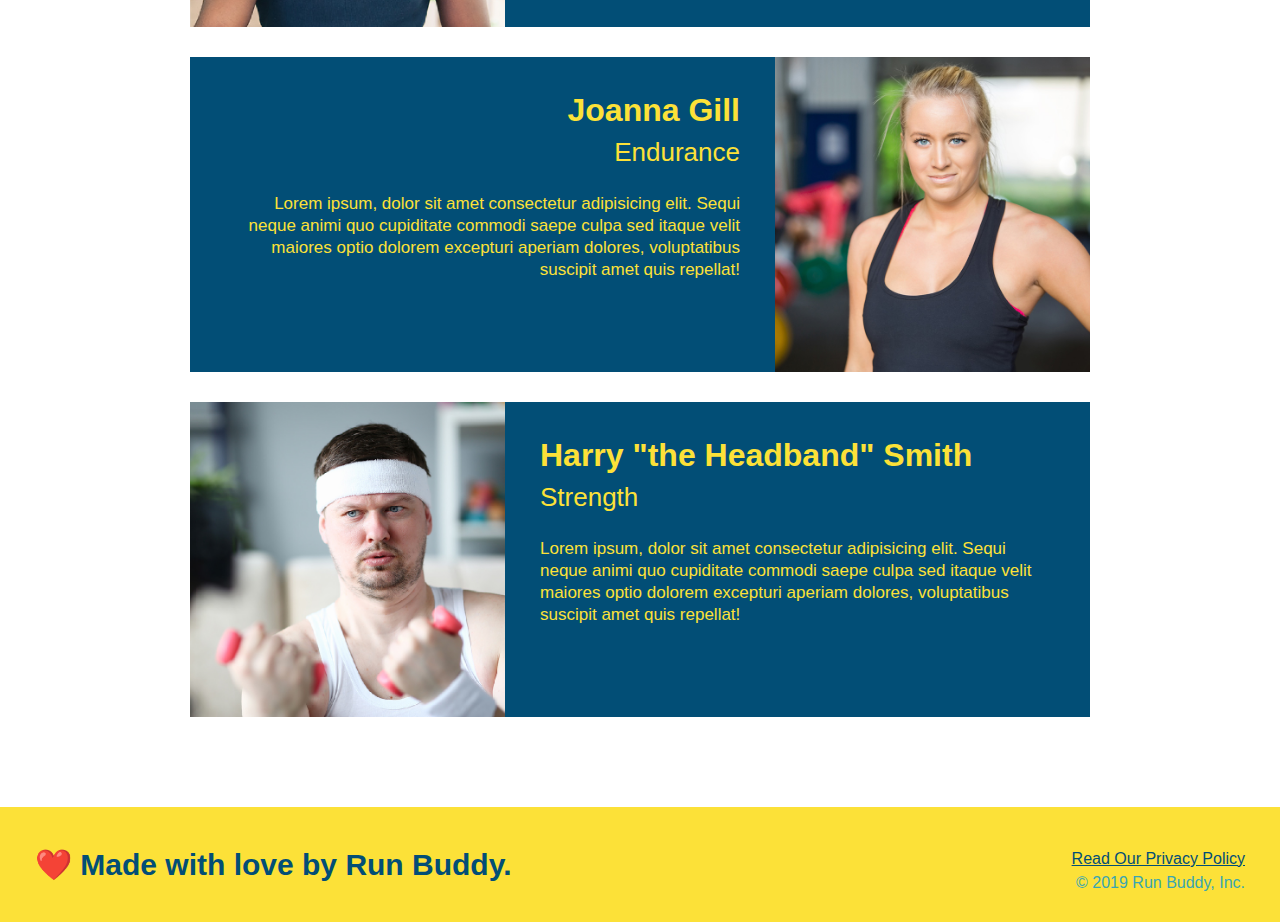
==== commit d8785575: "meet the trainers section" ====
--- a/index.html
+++ b/index.html
@@ -106,6 +106,51 @@
       <p>Bi-weekly checkins with your trainer will keep you focused</p>
     </div>
   </section>
+
+  <section id="your-trainers" class="trainers">
+    <h2 class="section-title primary-border">
+      Meet the Trainers
+    </h2>
+    <article class="trainer">
+      <img src="./assets/images/trainer-1.jpg" alt="Arron Stephens in his workout clothes, ready to pump iron" />
+      <div class="trainer-bio text-left">
+        <h3>Arron Stephens</h3>
+        <h4>Speed / Strength</h4>
+        <p>
+          Lorem ipsum, dolor sit amet consectetur adipisicing elit. Sequi neque animi quo cupiditate commodi saepe culpa sed
+          itaque velit maiores optio dolorem excepturi aperiam dolores, voluptatibus suscipit amet quis repellat!
+        </p>
+      </div>
+    </article>
+
+    <!-- second trainer bio -->
+<article class="trainer">
+  <div class="trainer-bio text-right">
+    <h3>Joanna Gill</h3>
+    <h4>Endurance</h4>
+    <p>
+      Lorem ipsum, dolor sit amet consectetur adipisicing elit. Sequi neque animi quo cupiditate commodi saepe culpa sed
+      itaque velit maiores optio dolorem excepturi aperiam dolores, voluptatibus suscipit amet quis repellat!
+    </p>
+  </div>
+  <img src="./assets/images/trainer-2.jpg" alt="Joanna Gill cooling off after a workout" />
+</article>
+
+<!-- third trainer bio -->
+<article class="trainer">
+  <img src="./assets/images/trainer-3.jpg" alt="Harry Smith wearing a headband and lifting comically small pink weights" />
+  <div class="trainer-bio text-left">
+    <h3>Harry "the Headband" Smith</h3>
+    <h4>Strength</h4>
+    <p>
+      Lorem ipsum, dolor sit amet consectetur adipisicing elit. Sequi neque animi quo cupiditate commodi saepe culpa sed
+      itaque velit maiores optio dolorem excepturi aperiam dolores, voluptatibus suscipit amet quis repellat!
+    </p>
+  </div>
+</article>
+
+
+  </section>
   
   <!-- footer -->
   <footer>
--- a/assets/css/style.css
+++ b/assets/css/style.css
@@ -155,4 +155,48 @@
 }
 .steps span {
   font-size: 38px;
+}
+.trainers {
+  text-align: center;
+}
+.trainer {
+  width: 900px;
+  margin: 0 auto 30px auto;
+  background: #024e76;
+  color: #fce138;
+  overflow: auto
+}
+.trainer img {
+  width: 35%;
+  float: left;
+  overflow: auto
+}
+
+.trainer-bio {
+  padding: 35px;
+  float: left;
+  width: 65%;
+  overflow: auto
+}
+.text-left {
+  text-align: left;
+}
+
+.text-right {
+  text-align: right;
+}
+.trainer-bio h3 {
+  font-size: 32px;
+  margin-bottom: 8px;
+}
+
+.trainer-bio h4 {
+  font-weight: lighter;
+  font-size: 26px;
+  margin-bottom: 25px;
+}
+
+.trainer-bio p {
+  font-size: 17px;
+  line-height: 1.3;
 }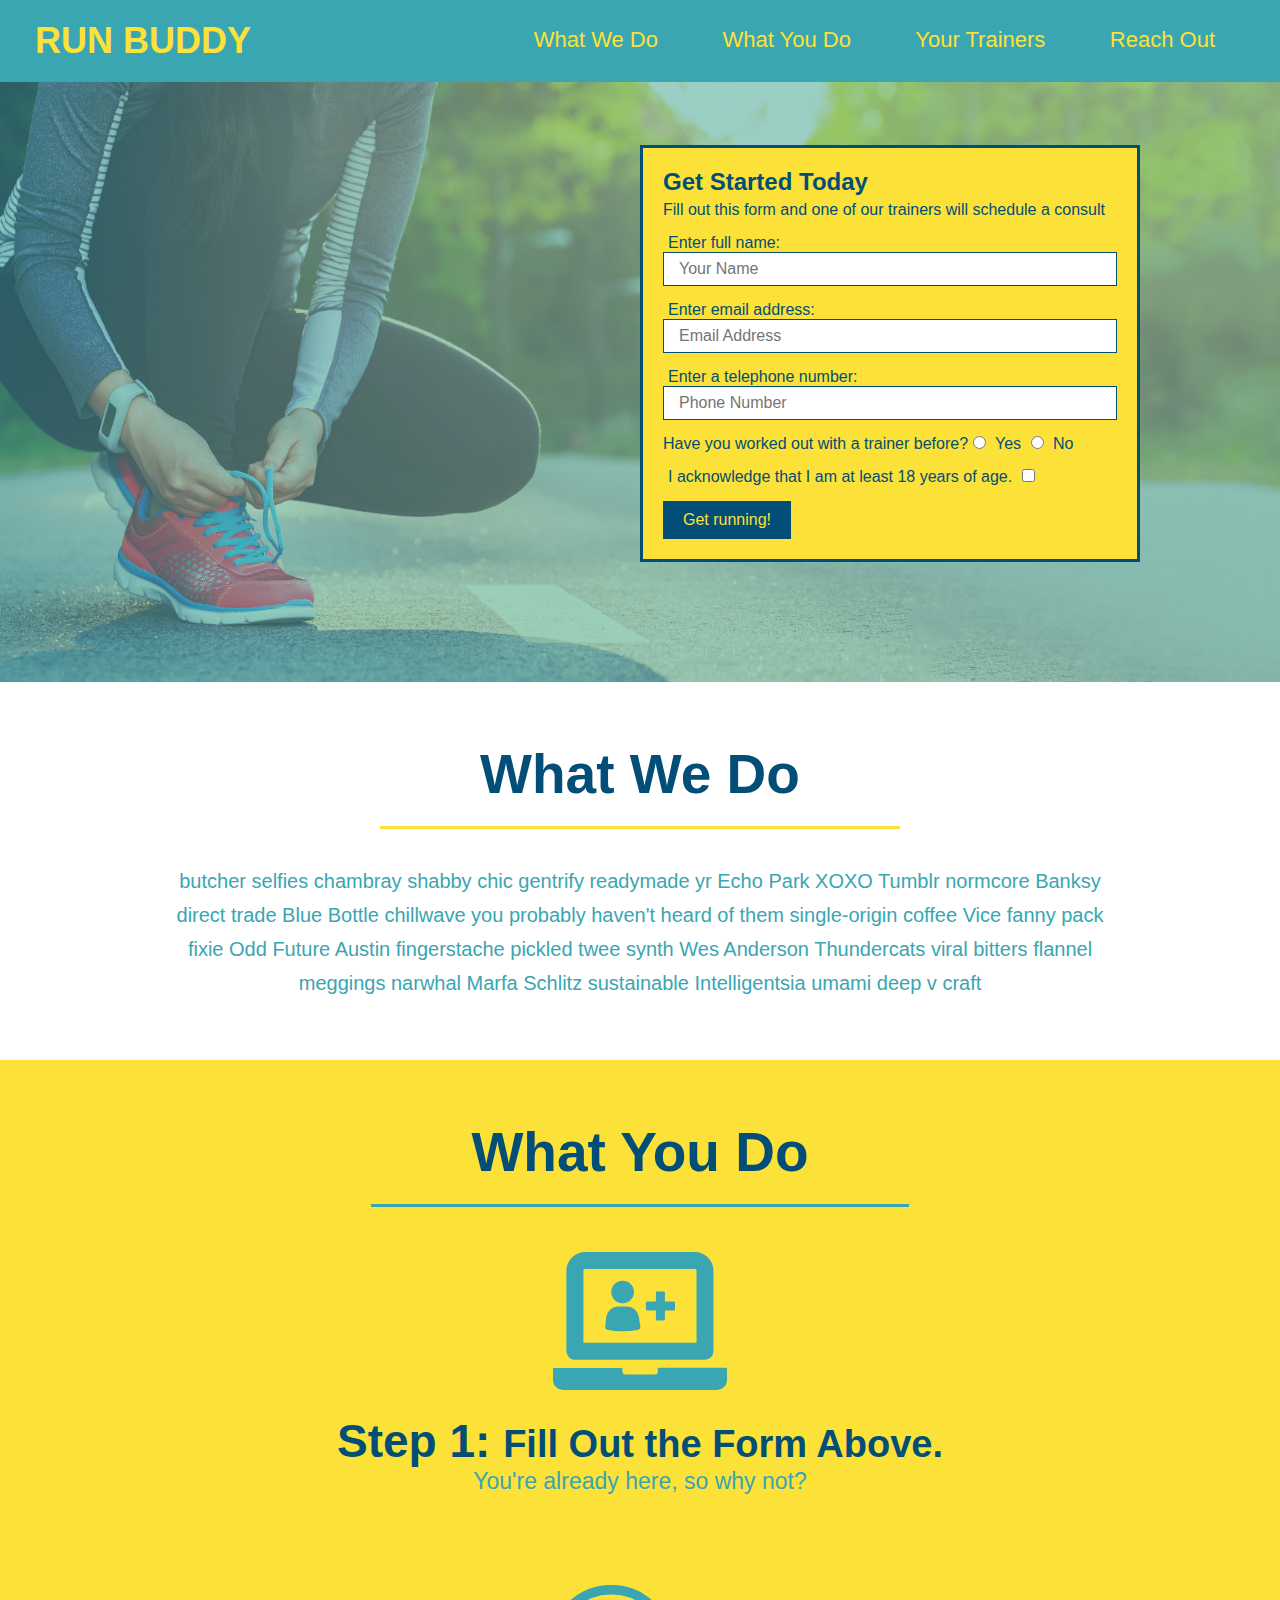
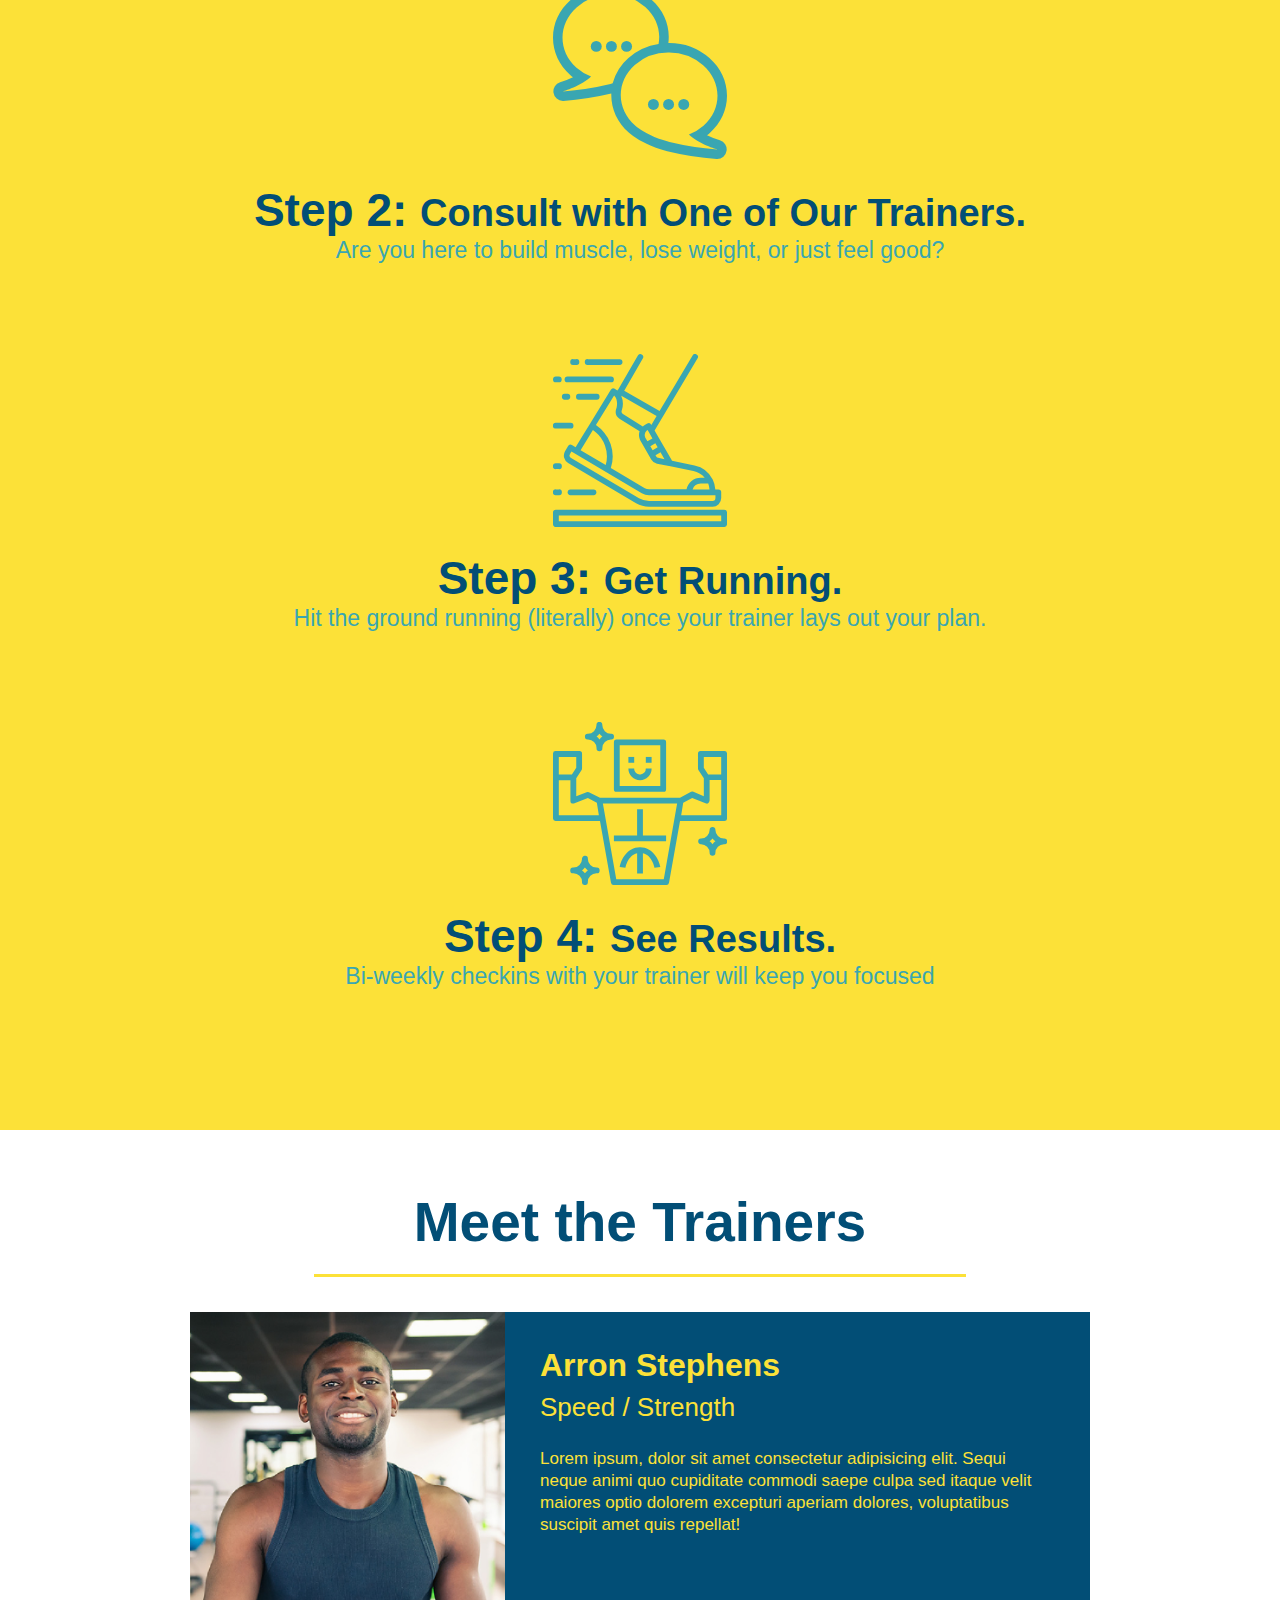
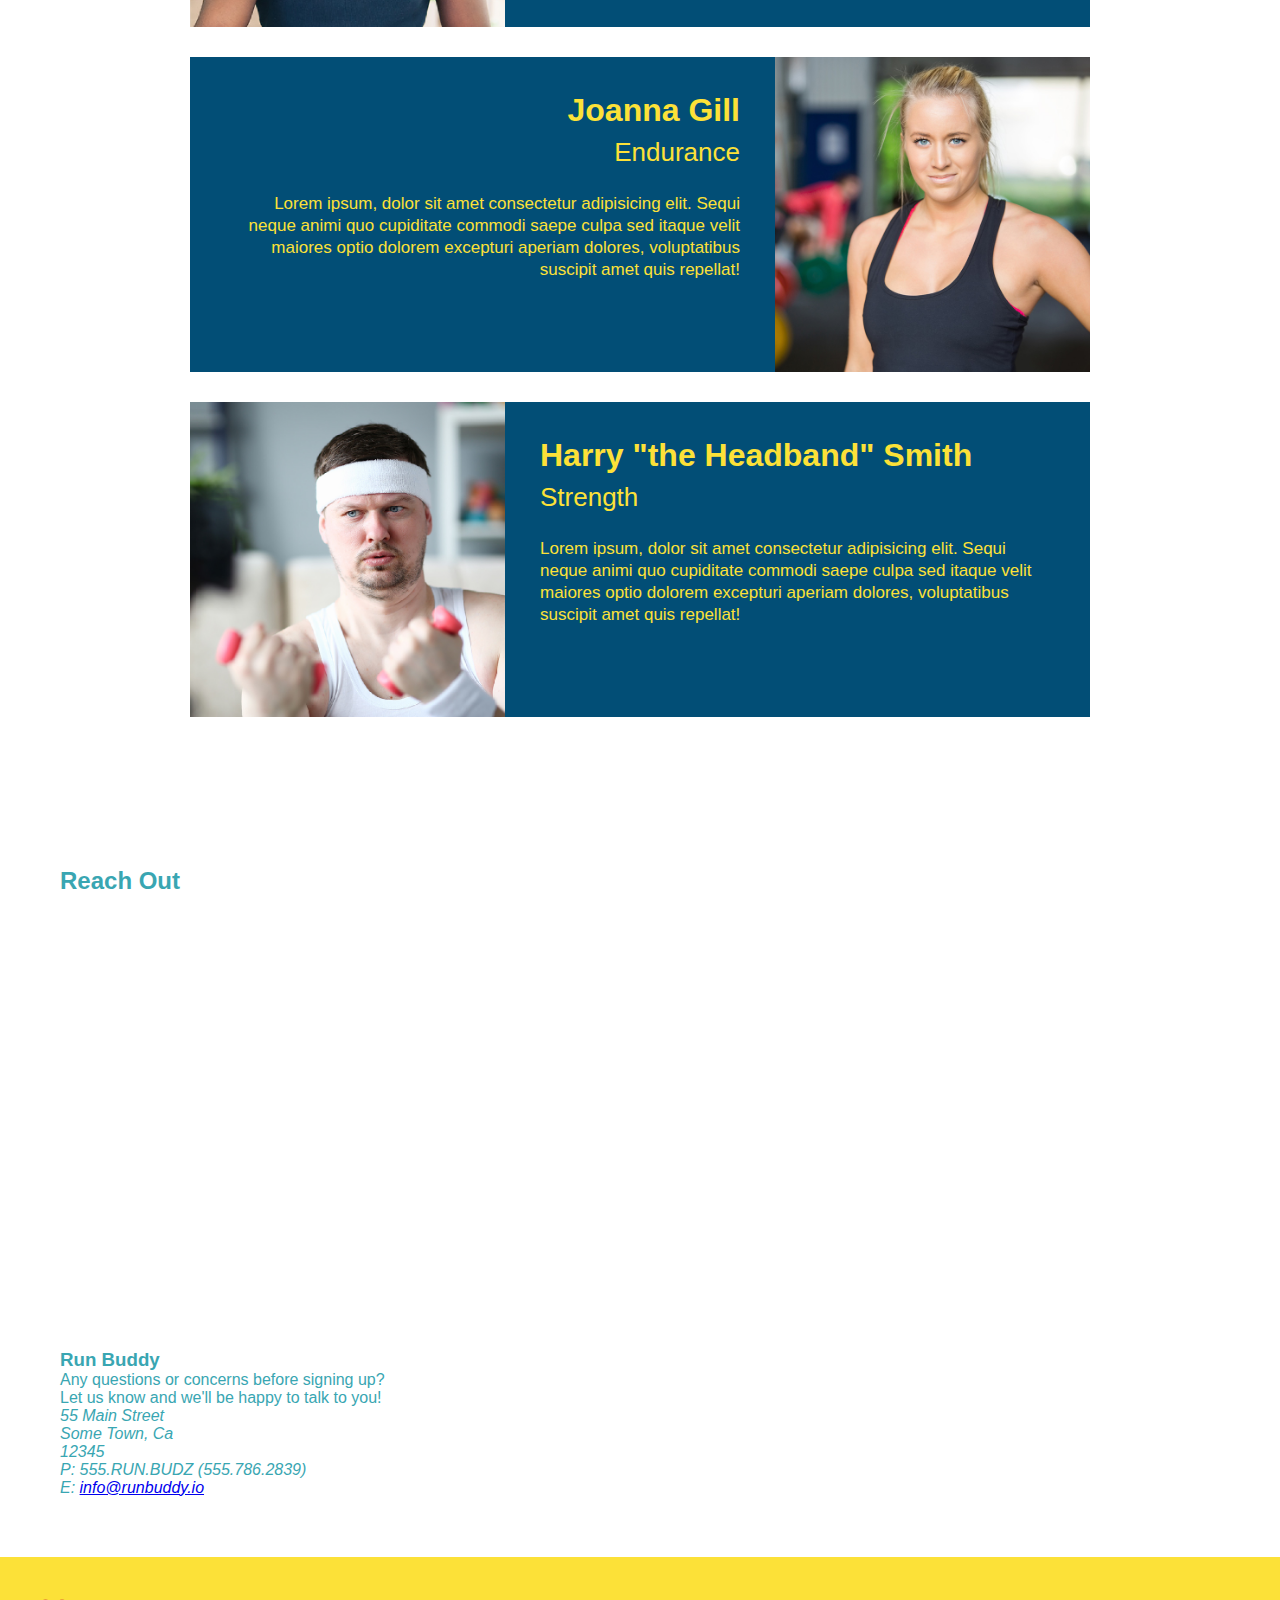
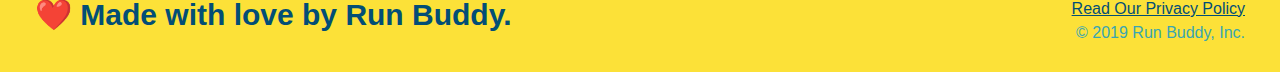
==== commit 6bf094b0: "add iframe" ====
--- a/index.html
+++ b/index.html
@@ -148,9 +148,37 @@
     </p>
   </div>
 </article>
+</section>
 
-
-  </section>
+<!-- "reach out" section -->
+<section>
+  <h2>Reach Out</h2>
+  <div class="contact-info">
+    <iframe src="https://www.google.com/maps/embed?pb=!1m18!1m12!1m3!1d2976.886878832181!2d-87.95797238425183!3d41.74453278174063!2m3!1f0!2f0!3f0!3m2!1i1024!2i768!4f13.1!3m3!1m2!1s0x880e4f61adcc8813%3A0xdd68ff4ad6922481!2s338%2079th%20Pl%2C%20Willowbrook%2C%20IL%2060527!5e0!3m2!1sen!2sus!4v1647907259454!5m2!1sen!2sus" width="600" height="450" style="border:0;" allowfullscreen="" loading="lazy"
+    width="600" 
+    height="450" 
+    style="border:0;" 
+    allowfullscreen="" 
+    loading="lazy">
+    </iframe>
+    <div>
+      <h3>Run Buddy</h3>
+      <p>
+        Any questions or concerns before signing up?
+        <br />
+        Let us know and we'll be happy to talk to you!
+      </p>
+      <address>
+        55 Main Street <br/>
+        Some Town, Ca <br/>
+        12345<br />
+        P: 555.RUN.BUDZ (555.786.2839)<br/>
+        E: <a href="mailto:info@runbuddy.io">info@runbuddy.io</a>
+      </address>
+    </div>
+    </div>
+  </div>
+</section>
   
   <!-- footer -->
   <footer>
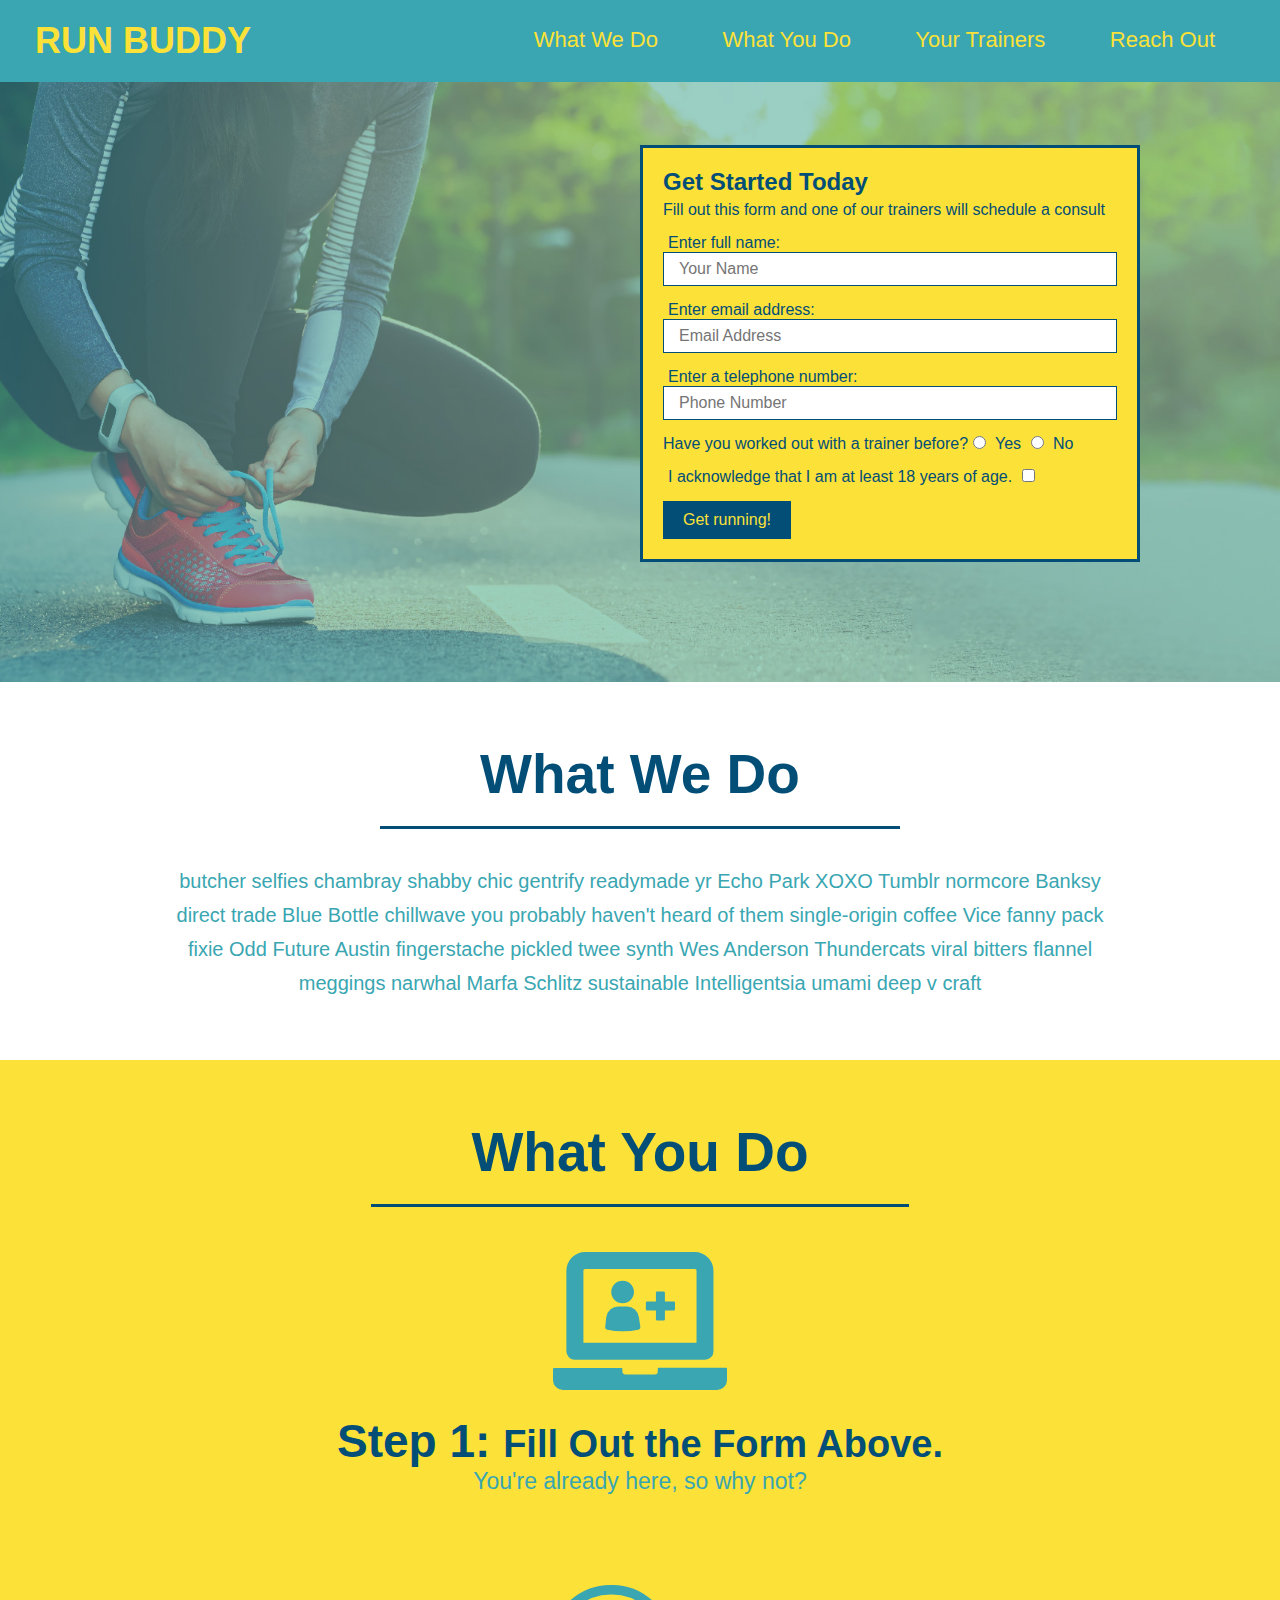
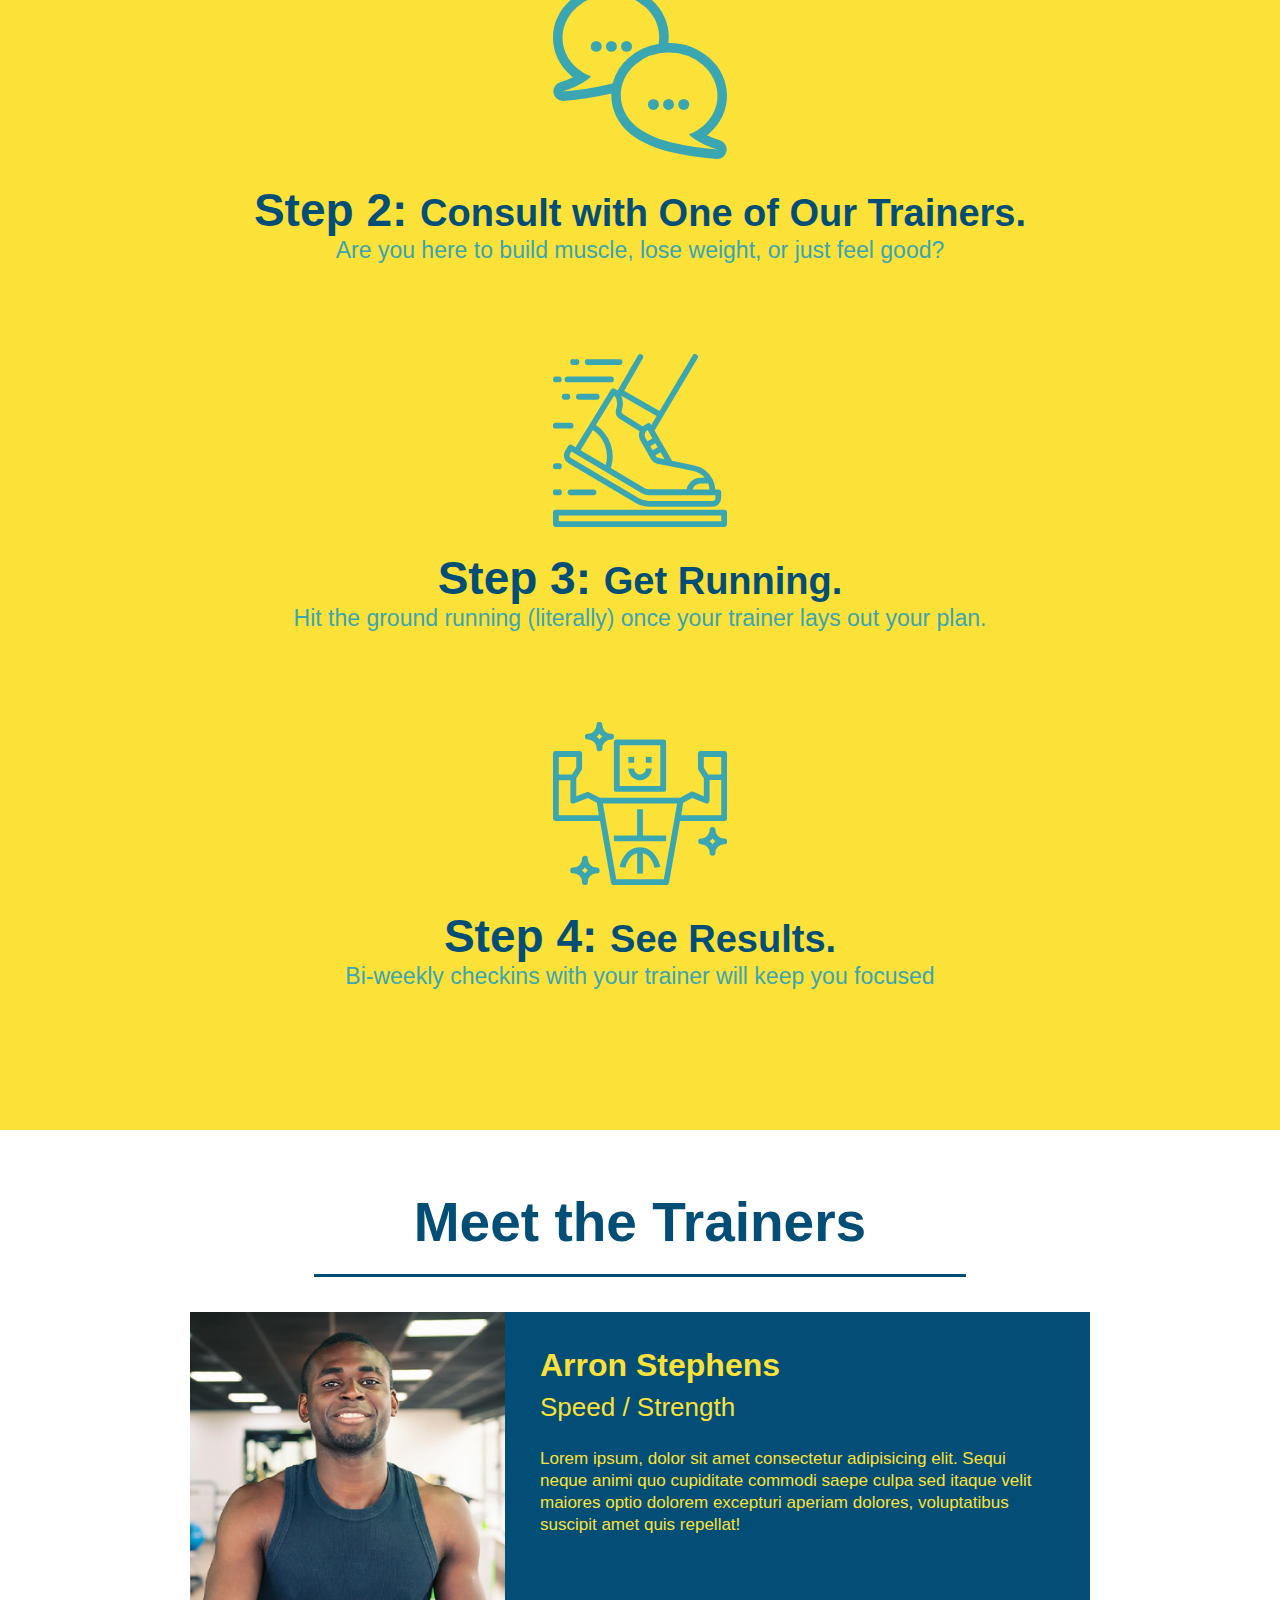
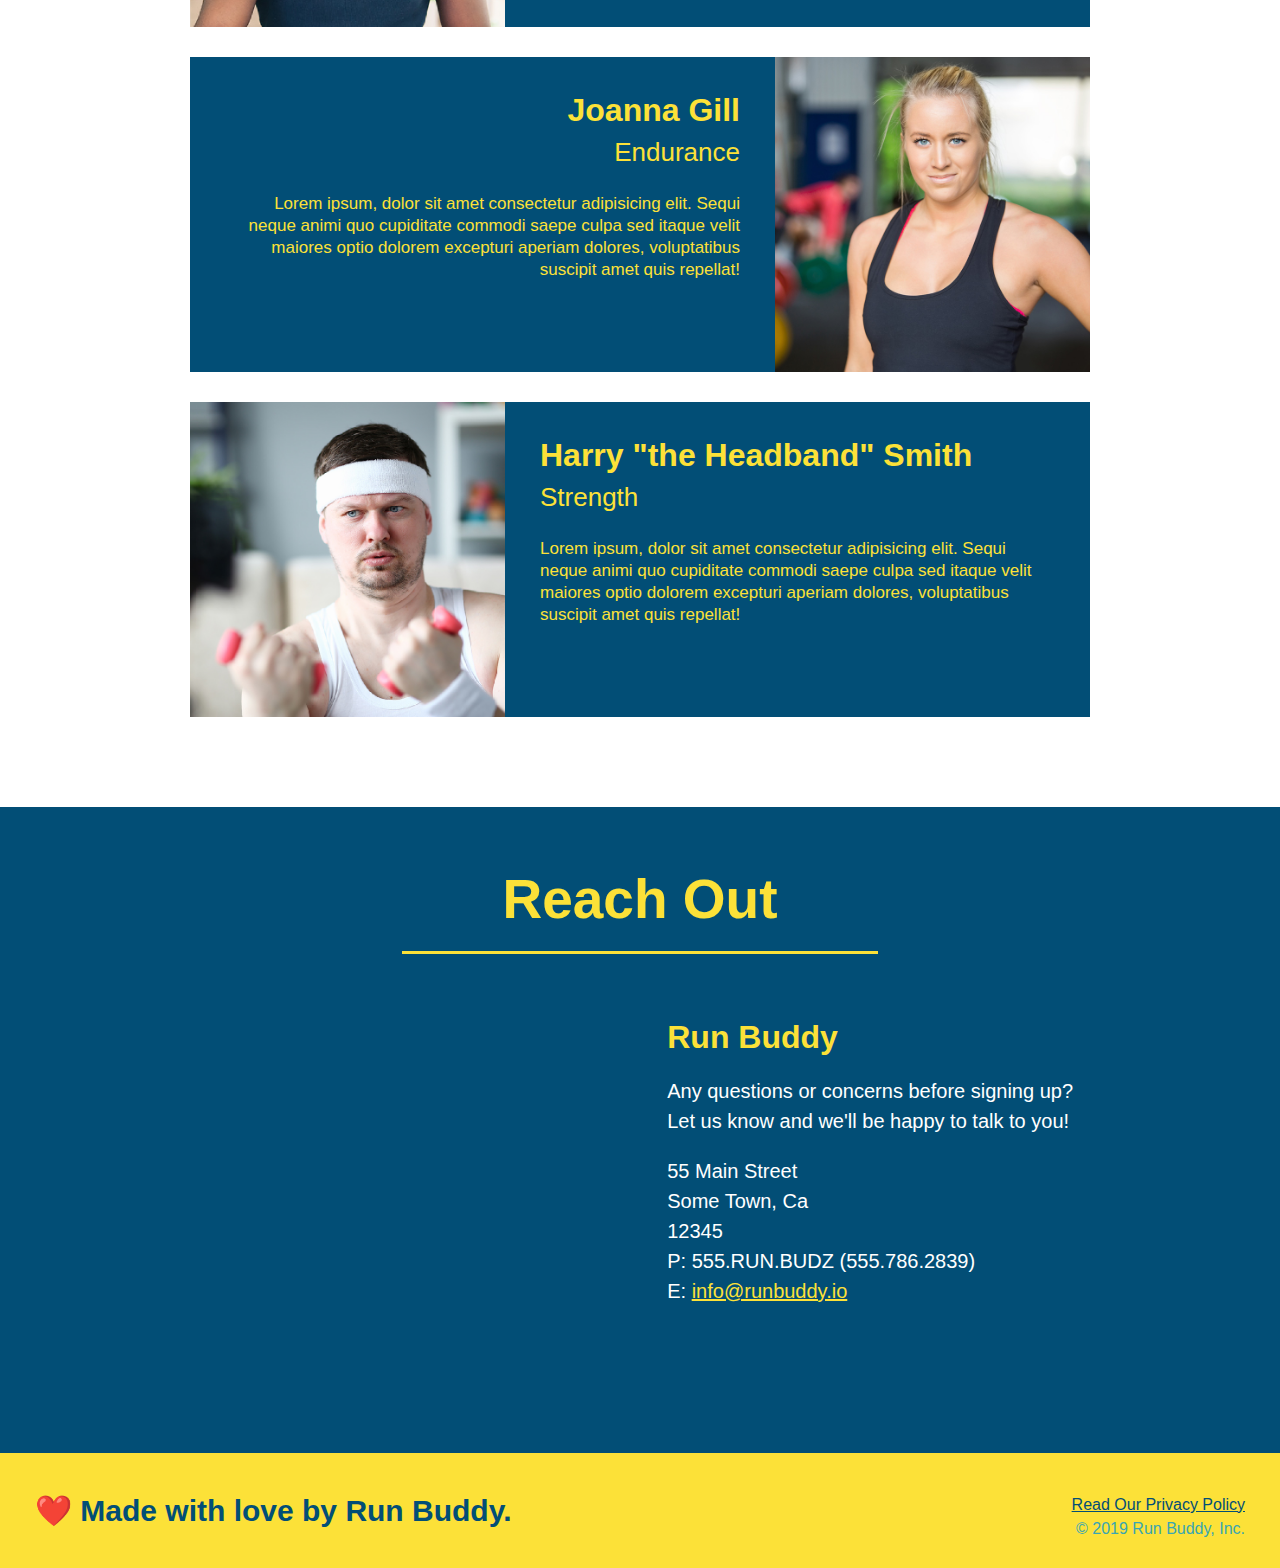
==== commit bb641f66: "meet the trainers section" ====
--- a/index.html
+++ b/index.html
@@ -151,8 +151,8 @@
 </section>
 
 <!-- "reach out" section -->
-<section>
-  <h2>Reach Out</h2>
+<section id="reach-out" class="contact">
+  <h2 class="section-title secondary-border">Reach Out</h2>
   <div class="contact-info">
     <iframe src="https://www.google.com/maps/embed?pb=!1m18!1m12!1m3!1d2976.886878832181!2d-87.95797238425183!3d41.74453278174063!2m3!1f0!2f0!3f0!3m2!1i1024!2i768!4f13.1!3m3!1m2!1s0x880e4f61adcc8813%3A0xdd68ff4ad6922481!2s338%2079th%20Pl%2C%20Willowbrook%2C%20IL%2060527!5e0!3m2!1sen!2sus!4v1647907259454!5m2!1sen!2sus" width="600" height="450" style="border:0;" allowfullscreen="" loading="lazy"
     width="600" 
--- a/assets/css/style.css
+++ b/assets/css/style.css
@@ -199,4 +199,49 @@
 .trainer-bio p {
   font-size: 17px;
   line-height: 1.3;
-}+}
+.section-title {
+  font-size: 55px;
+  display: inline-block;
+  padding: 0 100px 20px 100px;
+  border-bottom: 3px solid;
+  margin-bottom: 35px;
+  color: #024e76;
+}
+/* REACH OUT STYLES START */
+.contact {
+  text-align: center;
+  background: #024e76;
+}
+.contact h2 {
+  color: #fce138;
+}
+.contact-info iframe {
+  width: 400px;
+  height: 400px;
+}
+.contact-info div {
+  width: 410px;
+  display: inline-block;
+  vertical-align: top;
+  text-align: left;
+  margin: 30px 0 0 60px;
+  color: white;
+}
+.contact-info h3 {
+  color: #fce138;
+  font-size: 32px;
+}
+
+.contact-info p, .contact-info address {
+  margin: 20px 0;
+  line-height: 1.5;
+  font-size: 20px;
+  font-style: normal;
+}
+
+.contact-info a {
+  color: #fce138;
+}
+
+/* REACH OUT STYLES END */